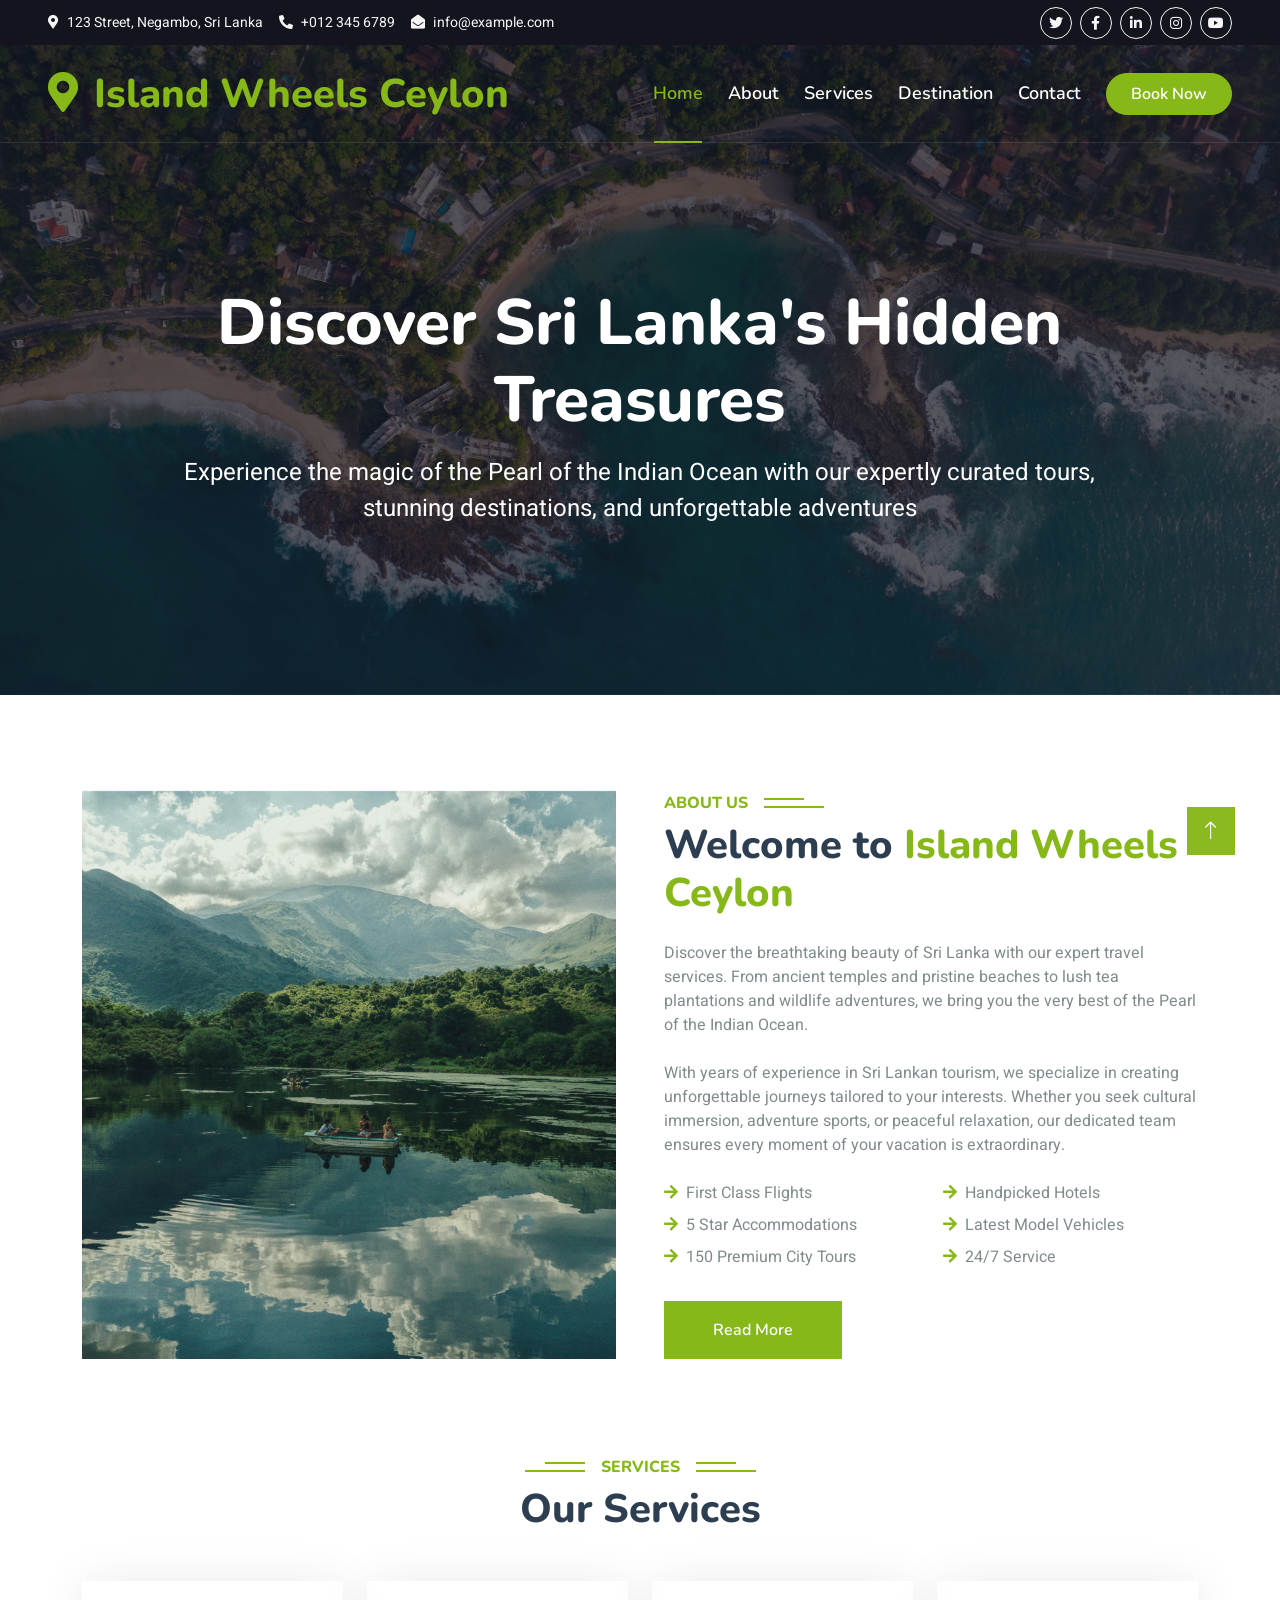
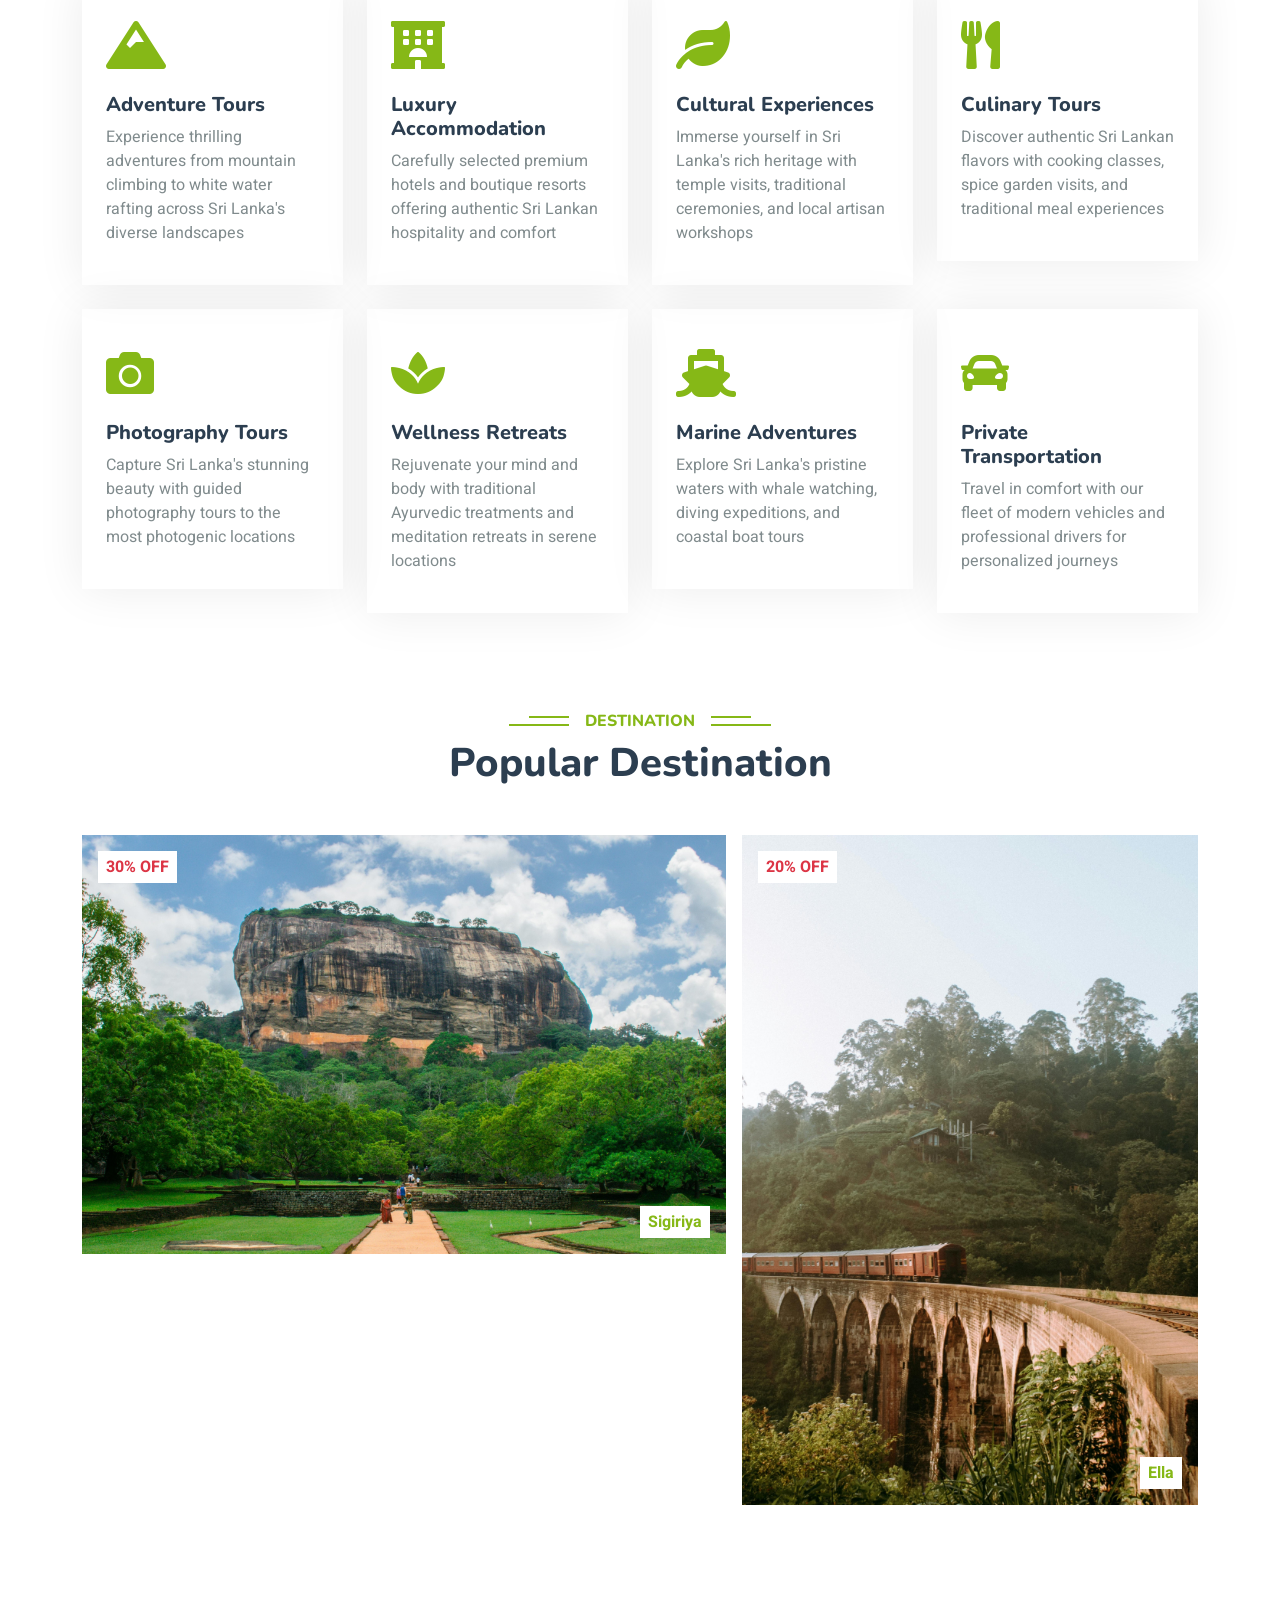
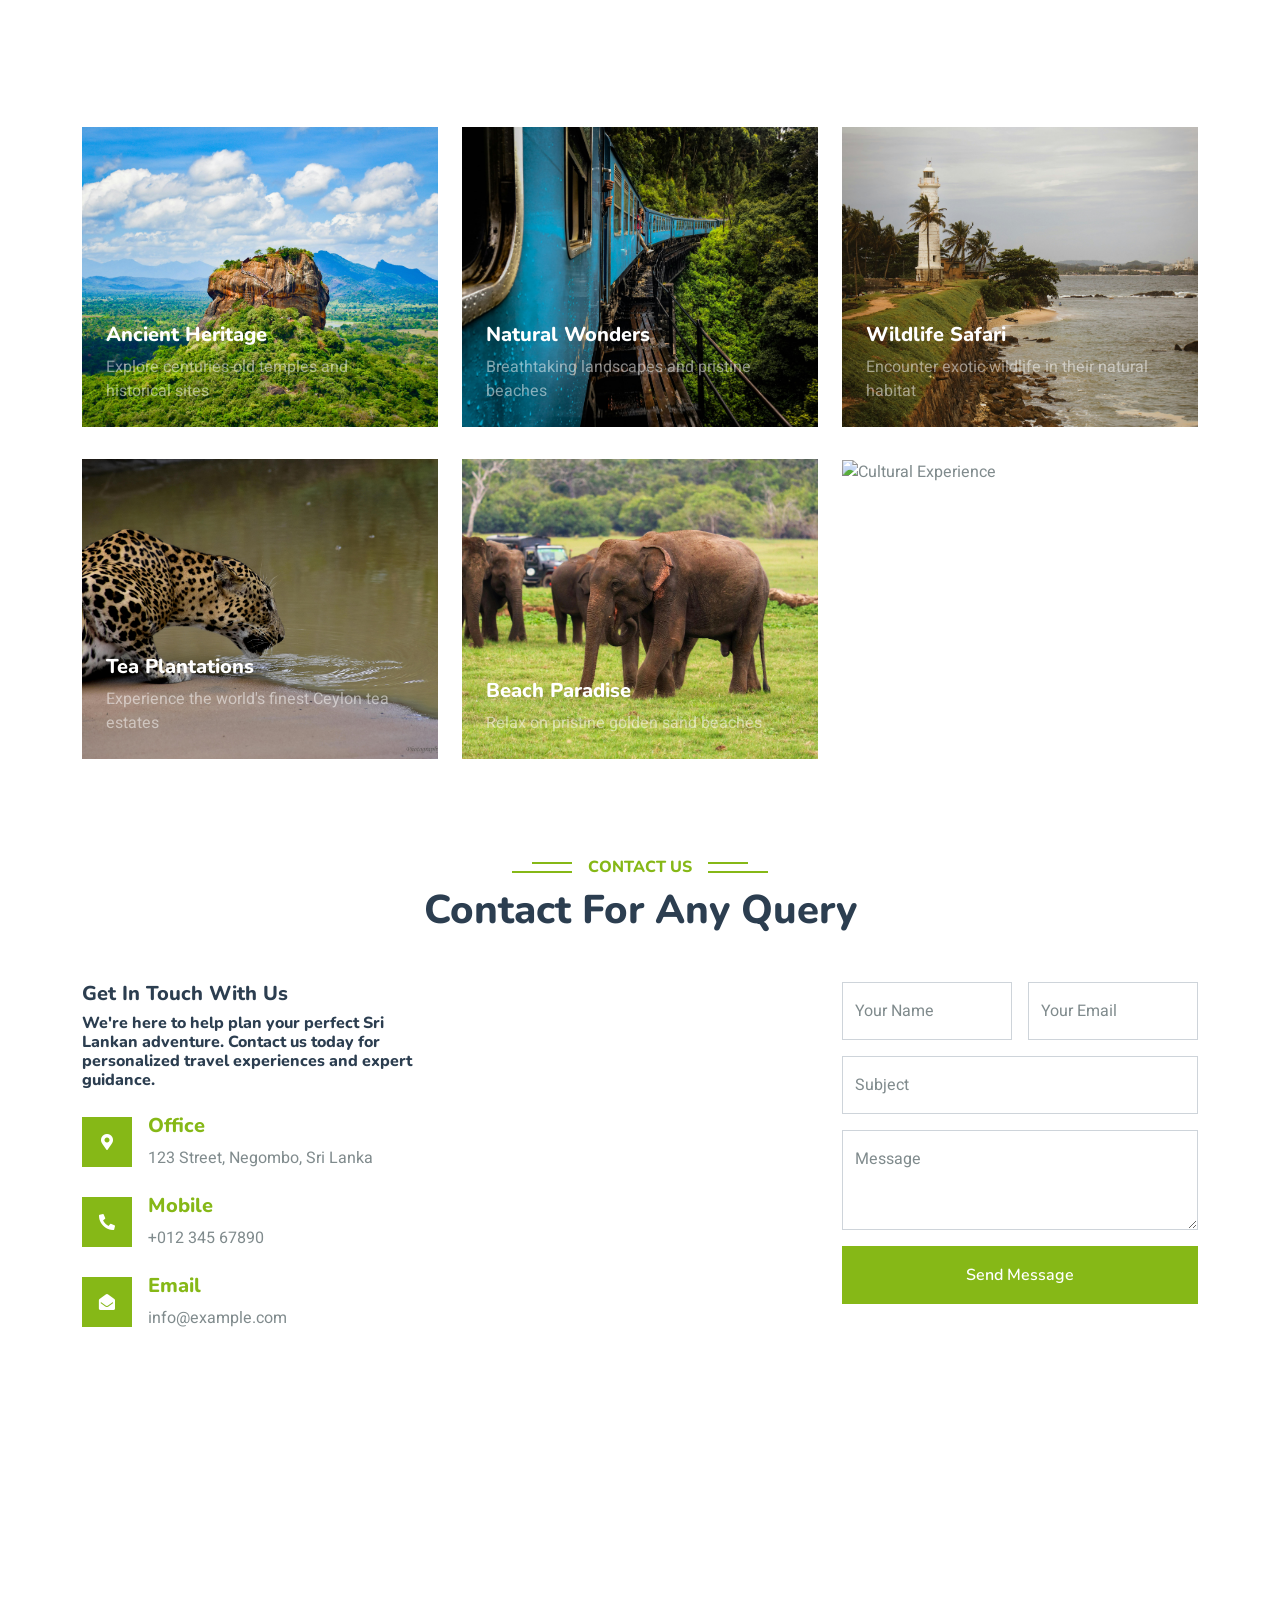
==== index.html @ 8122afef "Added the templates" ====
<!DOCTYPE html>
<html lang="en">

<head>
    <meta charset="utf-8">
    <title>Tourist - Travel Agency Island Wheels Ceylon</title>
    <meta content="width=device-width, initial-scale=1.0" name="viewport">
    <meta content="" name="keywords">
    <meta content="" name="description">

    <!-- Favicon -->
    <link href="img/favicon.ico" rel="icon">

    <!-- Google Web Fonts -->
    <link rel="preconnect" href="https://fonts.googleapis.com">
    <link rel="preconnect" href="https://fonts.gstatic.com" crossorigin>
    <link href="https://fonts.googleapis.com/css2?family=Heebo:wght@400;500;600&family=Nunito:wght@600;700;800&display=swap" rel="stylesheet">

    <!-- Icon Font Stylesheet -->
    <link href="https://cdnjs.cloudflare.com/ajax/libs/font-awesome/5.10.0/css/all.min.css" rel="stylesheet">
    <link href="https://cdn.jsdelivr.net/npm/bootstrap-icons@1.4.1/font/bootstrap-icons.css" rel="stylesheet">

    <!-- Libraries Stylesheet -->
    <link href="lib/animate/animate.min.css" rel="stylesheet">

    <!-- Customized Bootstrap Stylesheet -->
    <link href="css/bootstrap.min.css" rel="stylesheet">

    <!-- Template Stylesheet -->
    <link href="css/style.css" rel="stylesheet">
</head>

<body>
    <!-- Spinner Start -->
    <div id="spinner" class="show bg-white position-fixed translate-middle w-100 vh-100 top-50 start-50 d-flex align-items-center justify-content-center">
        <div class="spinner-border text-primary" style="width: 3rem; height: 3rem;" role="status">
            <span class="sr-only">Loading...</span>
        </div>
    </div>
    <!-- Spinner End -->


    <!-- Topbar Start -->
    <div class="container-fluid bg-dark px-5 d-none d-lg-block">
        <div class="row gx-0">
            <div class="col-lg-8 text-center text-lg-start mb-2 mb-lg-0">
                <div class="d-inline-flex align-items-center" style="height: 45px;">
                    <small class="me-3 text-light"><i class="fa fa-map-marker-alt me-2"></i>123 Street, Negambo, Sri Lanka</small>
                    <small class="me-3 text-light"><i class="fa fa-phone-alt me-2"></i>+012 345 6789</small>
                    <small class="text-light"><i class="fa fa-envelope-open me-2"></i>info@example.com</small>
                </div>
            </div>
            <div class="col-lg-4 text-center text-lg-end">
                <div class="d-inline-flex align-items-center" style="height: 45px;">
                    <a class="btn btn-sm btn-outline-light btn-sm-square rounded-circle me-2" href=""><i class="fab fa-twitter fw-normal"></i></a>
                    <a class="btn btn-sm btn-outline-light btn-sm-square rounded-circle me-2" href=""><i class="fab fa-facebook-f fw-normal"></i></a>
                    <a class="btn btn-sm btn-outline-light btn-sm-square rounded-circle me-2" href=""><i class="fab fa-linkedin-in fw-normal"></i></a>
                    <a class="btn btn-sm btn-outline-light btn-sm-square rounded-circle me-2" href=""><i class="fab fa-instagram fw-normal"></i></a>
                    <a class="btn btn-sm btn-outline-light btn-sm-square rounded-circle" href=""><i class="fab fa-youtube fw-normal"></i></a>
                </div>
            </div>
        </div>
    </div>
    <!-- Topbar End -->


    <!-- Navbar & Hero Start -->
    <div class="container-fluid position-relative p-0">
        <nav class="navbar navbar-expand-lg navbar-light px-4 px-lg-5 py-3 py-lg-0">
            <a href="" class="navbar-brand p-0">
                <h1 class="text-primary m-0"><i class="fa fa-map-marker-alt me-3"></i>Island Wheels Ceylon</h1>
                <!-- <img src="img/logo.png" alt="Logo"> -->
            </a>
            <button class="navbar-toggler" type="button" data-bs-toggle="collapse" data-bs-target="#navbarCollapse">
                <span class="fa fa-bars"></span>
            </button>
            <div class="collapse navbar-collapse" id="navbarCollapse">
                <div class="navbar-nav ms-auto py-0">
                    <a href="index.html" class="nav-item nav-link active">Home</a>
                    <a href="about.html" class="nav-item nav-link">About</a>
                    <a href="service.html" class="nav-item nav-link">Services</a>
                    <a href="destination.html" class="nav-item nav-link">Destination</a>
                    <a href="contact.html" class="nav-item nav-link">Contact</a>
                </div>
                <a href="contact.html" class="btn btn-primary rounded-pill py-2 px-4">Book Now</a>
            </div>
        </nav>

        <div class="container-fluid bg-primary py-5 mb-5 hero-header">
            <div class="container py-5">
                <div class="row justify-content-center py-5">
                    <div class="col-lg-10 pt-lg-5 mt-lg-5 text-center">
                        <h1 class="display-3 text-white mb-3 animated slideInDown">Discover Sri Lanka's Hidden Treasures</h1>
                        <p class="fs-4 text-white mb-4 animated slideInDown">Experience the magic of the Pearl of the Indian Ocean with our expertly curated tours, stunning destinations, and unforgettable adventures</p>
                    </div>
                </div>
            </div>
        </div>
    </div>
    <!-- Navbar & Hero End -->


    <!-- About Start -->
    <div class="container-fluid py-5">
        <div class="container">
            <div class="row g-5">
                <div class="col-lg-6 wow fadeInUp" data-wow-delay="0.1s" style="min-height: 400px;">
                    <div class="position-relative h-100">
                        <img class="img-fluid position-absolute w-100 h-100" src="img/about.jpg" alt="" style="object-fit: cover;">
                    </div>
                </div>
                <div class="col-lg-6 wow fadeInUp" data-wow-delay="0.3s">
                    <h6 class="section-title bg-white text-start text-primary pe-3">About Us</h6>
                    <h1 class="mb-4">Welcome to <span class="text-primary">Island Wheels Ceylon</span></h1>
                    <p class="mb-4">Discover the breathtaking beauty of Sri Lanka with our expert travel services. From ancient temples and pristine beaches to lush tea plantations and wildlife adventures, we bring you the very best of the Pearl of the Indian Ocean.</p>
                    <p class="mb-4">With years of experience in Sri Lankan tourism, we specialize in creating unforgettable journeys tailored to your interests. Whether you seek cultural immersion, adventure sports, or peaceful relaxation, our dedicated team ensures every moment of your vacation is extraordinary.</p>
                    <div class="row gy-2 gx-4 mb-4">
                        <div class="col-sm-6">
                            <p class="mb-0"><i class="fa fa-arrow-right text-primary me-2"></i>First Class Flights</p>
                        </div>
                        <div class="col-sm-6">
                            <p class="mb-0"><i class="fa fa-arrow-right text-primary me-2"></i>Handpicked Hotels</p>
                        </div>
                        <div class="col-sm-6">
                            <p class="mb-0"><i class="fa fa-arrow-right text-primary me-2"></i>5 Star Accommodations</p>
                        </div>
                        <div class="col-sm-6">
                            <p class="mb-0"><i class="fa fa-arrow-right text-primary me-2"></i>Latest Model Vehicles</p>
                        </div>
                        <div class="col-sm-6">
                            <p class="mb-0"><i class="fa fa-arrow-right text-primary me-2"></i>150 Premium City Tours</p>
                        </div>
                        <div class="col-sm-6">
                            <p class="mb-0"><i class="fa fa-arrow-right text-primary me-2"></i>24/7 Service</p>
                        </div>
                    </div>
                    <a class="btn btn-primary py-3 px-5 mt-2" href="">Read More</a>
                </div>
            </div>
        </div>
    </div>
    <!-- About End -->


    <!-- Service Start -->
    <div class="container-fluid py-5">
        <div class="container">
            <div class="text-center wow fadeInUp" data-wow-delay="0.1s">
                <h6 class="section-title bg-white text-center text-primary px-3">Services</h6>
                <h1 class="mb-5">Our Services</h1>
            </div>
            <div class="row g-4">
                <div class="col-lg-3 col-sm-6 wow fadeInUp" data-wow-delay="0.1s">
                    <div class="service-item rounded pt-3">
                        <div class="p-4">
                            <i class="fa fa-3x fa-mountain text-primary mb-4"></i>
                            <h5>Adventure Tours</h5>
                            <p>Experience thrilling adventures from mountain climbing to white water rafting across Sri Lanka's diverse landscapes</p>
                        </div>
                    </div>
                </div>
                <div class="col-lg-3 col-sm-6 wow fadeInUp" data-wow-delay="0.3s">
                    <div class="service-item rounded pt-3">
                        <div class="p-4">
                            <i class="fa fa-3x fa-hotel text-primary mb-4"></i>
                            <h5>Luxury Accommodation</h5>
                            <p>Carefully selected premium hotels and boutique resorts offering authentic Sri Lankan hospitality and comfort</p>
                        </div>
                    </div>
                </div>
                <div class="col-lg-3 col-sm-6 wow fadeInUp" data-wow-delay="0.5s">
                    <div class="service-item rounded pt-3">
                        <div class="p-4">
                            <i class="fa fa-3x fa-leaf text-primary mb-4"></i>
                            <h5>Cultural Experiences</h5>
                            <p>Immerse yourself in Sri Lanka's rich heritage with temple visits, traditional ceremonies, and local artisan workshops</p>
                        </div>
                    </div>
                </div>
                <div class="col-lg-3 col-sm-6 wow fadeInUp" data-wow-delay="0.7s">
                    <div class="service-item rounded pt-3">
                        <div class="p-4">
                            <i class="fa fa-3x fa-utensils text-primary mb-4"></i>
                            <h5>Culinary Tours</h5>
                            <p>Discover authentic Sri Lankan flavors with cooking classes, spice garden visits, and traditional meal experiences</p>
                        </div>
                    </div>
                </div>
                <div class="col-lg-3 col-sm-6 wow fadeInUp" data-wow-delay="0.1s">
                    <div class="service-item rounded pt-3">
                        <div class="p-4">
                            <i class="fa fa-3x fa-camera text-primary mb-4"></i>
                            <h5>Photography Tours</h5>
                            <p>Capture Sri Lanka's stunning beauty with guided photography tours to the most photogenic locations</p>
                        </div>
                    </div>
                </div>
                <div class="col-lg-3 col-sm-6 wow fadeInUp" data-wow-delay="0.3s">
                    <div class="service-item rounded pt-3">
                        <div class="p-4">
                            <i class="fa fa-3x fa-spa text-primary mb-4"></i>
                            <h5>Wellness Retreats</h5>
                            <p>Rejuvenate your mind and body with traditional Ayurvedic treatments and meditation retreats in serene locations</p>
                        </div>
                    </div>
                </div>
                <div class="col-lg-3 col-sm-6 wow fadeInUp" data-wow-delay="0.5s">
                    <div class="service-item rounded pt-3">
                        <div class="p-4">
                            <i class="fa fa-3x fa-ship text-primary mb-4"></i>
                            <h5>Marine Adventures</h5>
                            <p>Explore Sri Lanka's pristine waters with whale watching, diving expeditions, and coastal boat tours</p>
                        </div>
                    </div>
                </div>
                <div class="col-lg-3 col-sm-6 wow fadeInUp" data-wow-delay="0.7s">
                    <div class="service-item rounded pt-3">
                        <div class="p-4">
                            <i class="fa fa-3x fa-car text-primary mb-4"></i>
                            <h5>Private Transportation</h5>
                            <p>Travel in comfort with our fleet of modern vehicles and professional drivers for personalized journeys</p>
                        </div>
                    </div>
                </div>
            </div>
        </div>
    </div>
    <!-- Service End -->


    <!-- Destination Start -->
    <div class="container-fluid py-5 destination">
        <div class="container">
            <div class="text-center wow fadeInUp" data-wow-delay="0.1s">
                <h6 class="section-title bg-white text-center text-primary px-3">Destination</h6>
                <h1 class="mb-5">Popular Destination</h1>
            </div>
            <div class="row g-3">
                <div class="col-lg-7 col-md-6">
                    <div class="row g-3">
                        <div class="col-lg-12 col-md-12 wow zoomIn" data-wow-delay="0.1s">
                            <a class="position-relative d-block overflow-hidden" href="">
                                <img class="img-fluid" src="img/destination-1.jpg" alt="">
                                <div class="bg-white text-danger fw-bold position-absolute top-0 start-0 m-3 py-1 px-2">30% OFF</div>
                                <div class="bg-white text-primary fw-bold position-absolute bottom-0 end-0 m-3 py-1 px-2">Sigiriya</div>
                            </a>
                        </div>
                        <div class="col-lg-6 col-md-12 wow zoomIn" data-wow-delay="0.3s">
                            <a class="position-relative d-block overflow-hidden" href="">
                                <img class="img-fluid" src="img/destination-2.jpg" alt="">
                                <div class="bg-white text-danger fw-bold position-absolute top-0 start-0 m-3 py-1 px-2">25% OFF</div>
                                <div class="bg-white text-primary fw-bold position-absolute bottom-0 end-0 m-3 py-1 px-2">Mirissa</div>
                            </a>
                        </div>
                        <div class="col-lg-6 col-md-12 wow zoomIn" data-wow-delay="0.5s">
                            <a class="position-relative d-block overflow-hidden" href="">
                                <img class="img-fluid" src="img/destination-3.jpg" alt="">
                                <div class="bg-white text-danger fw-bold position-absolute top-0 start-0 m-3 py-1 px-2">35% OFF</div>
                                <div class="bg-white text-primary fw-bold position-absolute bottom-0 end-0 m-3 py-1 px-2">Galle</div>
                            </a>
                        </div>
                    </div>
                </div>
                <div class="col-lg-5 col-md-6 wow zoomIn" data-wow-delay="0.7s" style="min-height: 350px;">
                    <a class="position-relative d-block h-100 overflow-hidden" href="">
                        <img class="img-fluid position-absolute w-100 h-100" src="img/destination-4.jpg" alt="" style="object-fit: cover;">
                        <div class="bg-white text-danger fw-bold position-absolute top-0 start-0 m-3 py-1 px-2">20% OFF</div>
                        <div class="bg-white text-primary fw-bold position-absolute bottom-0 end-0 m-3 py-1 px-2">Ella</div>
                    </a>
                </div>
            </div>
        </div>
    </div>
    <!-- Destination End -->


    <!-- Image Gallery Start -->
    <div class="container-fluid py-5">
        <div class="container">
            <div class="text-center wow fadeInUp" data-wow-delay="0.1s">
                <h6 class="section-title bg-white text-center text-primary px-3">Gallery</h6>
                <h1 class="mb-5">Explore Sri Lanka's Beauty</h1>
            </div>
            <div class="row g-4">
                <div class="col-lg-4 col-md-6 wow fadeInUp" data-wow-delay="0.1s">
                    <div class="position-relative overflow-hidden">
                        <img class="img-fluid w-100" src="img/pexels-harsha-samaranayake-303340503-13391116.jpg" alt="Sri Lankan Heritage" style="height: 300px; object-fit: cover;">
                        <div class="position-absolute bottom-0 start-0 w-100 bg-gradient-dark p-4">
                            <h5 class="text-white mb-2">Ancient Heritage</h5>
                            <p class="text-white-50 mb-0">Explore centuries-old temples and historical sites</p>
                        </div>
                    </div>
                </div>
                <div class="col-lg-4 col-md-6 wow fadeInUp" data-wow-delay="0.3s">
                    <div class="position-relative overflow-hidden">
                        <img class="img-fluid w-100" src="img/pexels-sl-travel-couple-785975415-24644213.jpg" alt="Natural Wonders" style="height: 300px; object-fit: cover;">
                        <div class="position-absolute bottom-0 start-0 w-100 bg-gradient-dark p-4">
                            <h5 class="text-white mb-2">Natural Wonders</h5>
                            <p class="text-white-50 mb-0">Breathtaking landscapes and pristine beaches</p>
                        </div>
                    </div>
                </div>
                <div class="col-lg-4 col-md-6 wow fadeInUp" data-wow-delay="0.5s">
                    <div class="position-relative overflow-hidden">
                        <img class="img-fluid w-100" src="img/pexels-leefinvrede-18463838.jpg" alt="Wildlife Adventures" style="height: 300px; object-fit: cover;">
                        <div class="position-absolute bottom-0 start-0 w-100 bg-gradient-dark p-4">
                            <h5 class="text-white mb-2">Wildlife Safari</h5>
                            <p class="text-white-50 mb-0">Encounter exotic wildlife in their natural habitat</p>
                        </div>
                    </div>
                </div>
            </div>
            <div class="row g-4 mt-2">
                <div class="col-lg-4 col-md-6 wow fadeInUp" data-wow-delay="0.7s">
                    <div class="position-relative overflow-hidden">
                        <img class="img-fluid w-100" src="img/pexels-janith-madhusanka-154778673-10607669.jpg" alt="Tea Plantations" style="height: 300px; object-fit: cover;">
                        <div class="position-absolute bottom-0 start-0 w-100 bg-gradient-dark p-4">
                            <h5 class="text-white mb-2">Tea Plantations</h5>
                            <p class="text-white-50 mb-0">Experience the world's finest Ceylon tea estates</p>
                        </div>
                    </div>
                </div>
                <div class="col-lg-4 col-md-6 wow fadeInUp" data-wow-delay="0.9s">
                    <div class="position-relative overflow-hidden">
                        <img class="img-fluid w-100" src="img/pexels-girlvsglobe86-300284270-27808468.jpg" alt="Beach Paradise" style="height: 300px; object-fit: cover;">
                        <div class="position-absolute bottom-0 start-0 w-100 bg-gradient-dark p-4">
                            <h5 class="text-white mb-2">Beach Paradise</h5>
                            <p class="text-white-50 mb-0">Relax on pristine golden sand beaches</p>
                        </div>
                    </div>
                </div>
                <div class="col-lg-4 col-md-6 wow fadeInUp" data-wow-delay="1.1s">
                    <div class="position-relative overflow-hidden">
                        <img class="img-fluid w-100" src="img/pexels-sehandu-dinomin-521341286-30277198.jpg" alt="Cultural Experience" style="height: 300px; object-fit: cover;">
                        <div class="position-absolute bottom-0 start-0 w-100 bg-gradient-dark p-4">
                            <h5 class="text-white mb-2">Cultural Journey</h5>
                            <p class="text-white-50 mb-0">Immerse in rich Sri Lankan traditions and festivals</p>
                        </div>
                    </div>
                </div>
            </div>
        </div>
    </div>
    <!-- Image Gallery End -->


    <!-- Contact Start -->
    <div class="container-fluid py-5">
        <div class="container">
            <div class="text-center wow fadeInUp" data-wow-delay="0.1s">
                <h6 class="section-title bg-white text-center text-primary px-3">Contact Us</h6>
                <h1 class="mb-5">Contact For Any Query</h1>
            </div>
            <div class="row g-4">
                <div class="col-lg-4 col-md-6 wow fadeInUp" data-wow-delay="0.1s">
                    <h5>Get In Touch With Us</h5>
                    <h6 class="mb-4">We're here to help plan your perfect Sri Lankan adventure. Contact us today for personalized travel experiences and expert guidance.</h6>
                    <div class="d-flex align-items-center mb-4">
                        <div class="d-flex align-items-center justify-content-center flex-shrink-0 bg-primary" style="width: 50px; height: 50px;">
                            <i class="fa fa-map-marker-alt text-white"></i>
                        </div>
                        <div class="ms-3">
                            <h5 class="text-primary">Office</h5>
                            <p class="mb-0">123 Street, Negombo, Sri Lanka</p>
                        </div>
                    </div>
                    <div class="d-flex align-items-center mb-4">
                        <div class="d-flex align-items-center justify-content-center flex-shrink-0 bg-primary" style="width: 50px; height: 50px;">
                            <i class="fa fa-phone-alt text-white"></i>
                        </div>
                        <div class="ms-3">
                            <h5 class="text-primary">Mobile</h5>
                            <p class="mb-0">+012 345 67890</p>
                        </div>
                    </div>
                    <div class="d-flex align-items-center">
                        <div class="d-flex align-items-center justify-content-center flex-shrink-0 bg-primary" style="width: 50px; height: 50px;">
                            <i class="fa fa-envelope-open text-white"></i>
                        </div>
                        <div class="ms-3">
                            <h5 class="text-primary">Email</h5>
                            <p class="mb-0">info@example.com</p>
                        </div>
                    </div>
                </div>
                <div class="col-lg-4 col-md-6 wow fadeInUp" data-wow-delay="0.3s">
                    <iframe class="position-relative rounded w-100 h-100"
                        src="https://www.google.com/maps/embed?pb=!1m18!1m12!1m3!1d3001156.4288297426!2d-78.01371936852176!3d42.72876761954724!2m3!1f0!2f0!3f0!3m2!1i1024!2i768!4f13.1!3m3!1m2!1s0x4ccc4bf0f123a5a9%3A0xddcfc6c1de189567!2sNew%20York%2C%20USA!5e0!3m2!1sen!2sbd!4v1603794290143!5m2!1sen!2sbd"
                        frameborder="0" style="min-height: 300px; border:0;" allowfullscreen="" aria-hidden="false"
                        tabindex="0"></iframe>
                </div>
                <div class="col-lg-4 col-md-12 wow fadeInUp" data-wow-delay="0.5s">
                    <form>
                        <div class="row g-3">
                            <div class="col-md-6">
                                <div class="form-floating">
                                    <input type="text" class="form-control" id="name" placeholder="Your Name">
                                    <label for="name">Your Name</label>
                                </div>
                            </div>
                            <div class="col-md-6">
                                <div class="form-floating">
                                    <input type="email" class="form-control" id="email" placeholder="Your Email">
                                    <label for="email">Your Email</label>
                                </div>
                            </div>
                            <div class="col-12">
                                <div class="form-floating">
                                    <input type="text" class="form-control" id="subject" placeholder="Subject">
                                    <label for="subject">Subject</label>
                                </div>
                            </div>
                            <div class="col-12">
                                <div class="form-floating">
                                    <textarea class="form-control" placeholder="Leave a message here" id="message" style="height: 100px"></textarea>
                                    <label for="message">Message</label>
                                </div>
                            </div>
                            <div class="col-12">
                                <button class="btn btn-primary w-100 py-3" type="submit">Send Message</button>
                            </div>
                        </div>
                    </form>
                </div>
            </div>
        </div>
    </div>
    <!-- Contact End -->


    <!-- Footer Start -->
    <div class="container-fluid bg-dark text-light footer pt-5 mt-5 wow fadeIn" data-wow-delay="0.1s">
        <div class="container py-5">
            <div class="row g-5">
                <div class="col-lg-3 col-md-6">
                    <h4 class="text-white mb-3">Company</h4>
                    <a class="btn btn-link" href="">About Us</a>
                    <a class="btn btn-link" href="">Contact Us</a>
                    <a class="btn btn-link" href="">Privacy Policy</a>
                    <a class="btn btn-link" href="">Terms & Condition</a>
                    <a class="btn btn-link" href="">FAQs & Help</a>
                </div>
                <div class="col-lg-3 col-md-6">
                    <h4 class="text-white mb-3">Contact</h4>
                    <p class="mb-2"><i class="fa fa-map-marker-alt me-3"></i>123 Street, Negombo, Sri Lanka</p>
                    <p class="mb-2"><i class="fa fa-phone-alt me-3"></i>+012 345 67890</p>
                    <p class="mb-2"><i class="fa fa-envelope me-3"></i>info@example.com</p>
                    <div class="d-flex pt-2">
                        <a class="btn btn-outline-light btn-social" href=""><i class="fab fa-twitter"></i></a>
                        <a class="btn btn-outline-light btn-social" href=""><i class="fab fa-facebook-f"></i></a>
                        <a class="btn btn-outline-light btn-social" href=""><i class="fab fa-youtube"></i></a>
                        <a class="btn btn-outline-light btn-social" href=""><i class="fab fa-linkedin-in"></i></a>
                    </div>
                </div>
                <div class="col-lg-3 col-md-6">
                    <h4 class="text-white mb-3">Gallery</h4>
                    <div class="row g-2 pt-2">
                        <div class="col-4">
                            <img class="img-fluid bg-light p-1" src="img/destination-2.jpg" alt="">
                        </div>
                        <div class="col-4">
                            <img class="img-fluid bg-light p-1" src="img/destination-3.jpg" alt="">
                        </div>
                        <div class="col-4">
                            <img class="img-fluid bg-light p-1" src="img/destination-2.jpg" alt="">
                        </div>
                        <div class="col-4">
                            <img class="img-fluid bg-light p-1" src="img/destination-3.jpg" alt="">
                        </div>
                        <div class="col-4">
                            <img class="img-fluid bg-light p-1" src="img/destination-2.jpg" alt="">
                        </div>
                        <div class="col-4">
                            <img class="img-fluid bg-light p-1" src="img/destination-3.jpg" alt="">
                        </div>
                    </div>
                </div>
                <div class="col-lg-3 col-md-6">
                    <h4 class="text-white mb-3">Newsletter</h4>
                    <p>Stay updated with the latest travel deals and Sri Lankan adventure packages.</p>
                    <div class="position-relative mx-auto" style="max-width: 400px;">
                        <input class="form-control border-primary w-100 py-3 ps-4 pe-5" type="text" placeholder="Your email">
                        <button type="button" class="btn btn-primary py-2 position-absolute top-0 end-0 mt-2 me-2">SignUp</button>
                    </div>
                </div>
            </div>
        </div>
        <div class="container">
            <div class="copyright">
                <div class="row">
                    <div class="col-md-6 text-center text-md-start mb-3 mb-md-0">
                        &copy; <a class="border-bottom" href="#">Your Site Name</a>, All Right Reserved.

                        <!--/*** The author’s attribution link below must remain intact on your website. ***/-->
                        <!--/*** If you wish to remove this credit link, please purchase the Pro Version from https://htmlcodex.com . ***/-->
                        Designed By <a class="border-bottom" href="https://htmlcodex.com">HTML Codex</a>
                    </div>
                    <div class="col-md-6 text-center text-md-end">
                        <div class="footer-menu">
                            <a href="">Home</a>
                            <a href="">Cookies</a>
                            <a href="">Help</a>
                            <a href="">FQAs</a>
                        </div>
                    </div>
                </div>
            </div>
        </div>
    </div>
    <!-- Footer End -->


    <!-- Back to Top -->
    <a href="#" class="btn btn-lg btn-primary btn-lg-square back-to-top"><i class="bi bi-arrow-up"></i></a>


    <!-- JavaScript Libraries -->
    <script src="https://code.jquery.com/jquery-3.4.1.min.js"></script>
    <script src="https://cdn.jsdelivr.net/npm/bootstrap@5.0.0/dist/js/bootstrap.bundle.min.js"></script>
    <script src="lib/wow/wow.min.js"></script>
    <script src="lib/easing/easing.min.js"></script>
    <script src="lib/waypoints/waypoints.min.js"></script>

    <!-- Template Javascript -->
    <script src="js/main.js"></script>
</body>

</html>
---- css/style.css ----
/********** Template CSS **********/
:root {
    --primary: #86B817;
    --secondary: #FE8800;
    --light: #F5F5F5;
    --dark: #14141F;
}

.fw-medium {
    font-weight: 600 !important;
}

.fw-semi-bold {
    font-weight: 700 !important;
}

.back-to-top {
    position: fixed;
    display: none;
    right: 45px;
    bottom: 45px;
    z-index: 99;
}


/*** Spinner ***/
#spinner {
    opacity: 0;
    visibility: hidden;
    transition: opacity .5s ease-out, visibility 0s linear .5s;
    z-index: 99999;
}

#spinner.show {
    transition: opacity .5s ease-out, visibility 0s linear 0s;
    visibility: visible;
    opacity: 1;
}


/*** Button ***/
.btn {
    font-family: 'Nunito', sans-serif;
    font-weight: 600;
    transition: .5s;
}

.btn.btn-primary,
.btn.btn-secondary {
    color: #FFFFFF;
}

.btn-square {
    width: 38px;
    height: 38px;
}

.btn-sm-square {
    width: 32px;
    height: 32px;
}

.btn-lg-square {
    width: 48px;
    height: 48px;
}

.btn-square,
.btn-sm-square,
.btn-lg-square {
    padding: 0;
    display: flex;
    align-items: center;
    justify-content: center;
    font-weight: normal;
    border-radius: 0px;
}


/*** Navbar ***/
.navbar-light .navbar-nav .nav-link {
    font-family: 'Nunito', sans-serif;
    position: relative;
    margin-right: 25px;
    padding: 35px 0;
    color: #FFFFFF !important;
    font-size: 18px;
    font-weight: 600;
    outline: none;
    transition: .5s;
}

.sticky-top.navbar-light .navbar-nav .nav-link {
    padding: 20px 0;
    color: var(--dark) !important;
}

.navbar-light .navbar-nav .nav-link:hover,
.navbar-light .navbar-nav .nav-link.active {
    color: var(--primary) !important;
}

.navbar-light .navbar-brand img {
    max-height: 60px;
    transition: .5s;
}

.sticky-top.navbar-light .navbar-brand img {
    max-height: 45px;
}

@media (max-width: 991.98px) {
    .sticky-top.navbar-light {
        position: relative;
        background: #FFFFFF;
    }

    .navbar-light .navbar-collapse {
        margin-top: 15px;
        border-top: 1px solid #DDDDDD;
    }

    .navbar-light .navbar-nav .nav-link,
    .sticky-top.navbar-light .navbar-nav .nav-link {
        padding: 10px 0;
        margin-left: 0;
        color: var(--dark) !important;
    }

    .navbar-light .navbar-brand img {
        max-height: 45px;
    }
}

@media (min-width: 992px) {
    .navbar-light {
        position: absolute;
        width: 100%;
        top: 0;
        left: 0;
        border-bottom: 1px solid rgba(256, 256, 256, .1);
        z-index: 999;
    }
    
    .sticky-top.navbar-light {
        position: fixed;
        background: #FFFFFF;
    }

    .navbar-light .navbar-nav .nav-link::before {
        position: absolute;
        content: "";
        width: 0;
        height: 2px;
        bottom: -1px;
        left: 50%;
        background: var(--primary);
        transition: .5s;
    }

    .navbar-light .navbar-nav .nav-link:hover::before,
    .navbar-light .navbar-nav .nav-link.active::before {
        width: calc(100% - 2px);
        left: 1px;
    }

    .navbar-light .navbar-nav .nav-link.nav-contact::before {
        display: none;
    }
}


/*** Hero Header ***/
.hero-header {
    background: linear-gradient(rgba(20, 20, 31, .7), rgba(20, 20, 31, .7)), url(../img/bg-hero.jpg);
    background-position: center center;
    background-repeat: no-repeat;
    background-size: cover;
}

.breadcrumb-item + .breadcrumb-item::before {
    color: rgba(255, 255, 255, .5);
}


/*** Section Title ***/
.section-title {
    position: relative;
    display: inline-block;
    text-transform: uppercase;
}

.section-title::before {
    position: absolute;
    content: "";
    width: calc(100% + 80px);
    height: 2px;
    top: 4px;
    left: -40px;
    background: var(--primary);
    z-index: -1;
}

.section-title::after {
    position: absolute;
    content: "";
    width: calc(100% + 120px);
    height: 2px;
    bottom: 5px;
    left: -60px;
    background: var(--primary);
    z-index: -1;
}

.section-title.text-start::before {
    width: calc(100% + 40px);
    left: 0;
}

.section-title.text-start::after {
    width: calc(100% + 60px);
    left: 0;
}


/*** Service ***/
.service-item {
    box-shadow: 0 0 45px rgba(0, 0, 0, .08);
    transition: .5s;
}

.service-item:hover {
    background: var(--primary);
}

.service-item * {
    transition: .5s;
}

.service-item:hover * {
    color: var(--light) !important;
}


/*** Destination ***/
.destination img {
    transition: .5s;
}

.destination a:hover img {
    transform: scale(1.1);
}


/*** Footer ***/
.footer .btn.btn-social {
    margin-right: 5px;
    width: 35px;
    height: 35px;
    display: flex;
    align-items: center;
    justify-content: center;
    color: var(--light);
    font-weight: normal;
    border: 1px solid #FFFFFF;
    border-radius: 35px;
    transition: .3s;
}

.footer .btn.btn-social:hover {
    color: var(--primary);
}

.footer .btn.btn-link {
    display: block;
    margin-bottom: 5px;
    padding: 0;
    text-align: left;
    color: #FFFFFF;
    font-size: 15px;
    font-weight: normal;
    text-transform: capitalize;
    transition: .3s;
}

.footer .btn.btn-link::before {
    position: relative;
    content: "\f105";
    font-family: "Font Awesome 5 Free";
    font-weight: 900;
    margin-right: 10px;
}

.footer .btn.btn-link:hover {
    letter-spacing: 1px;
    box-shadow: none;
}

.footer .copyright {
    padding: 25px 0;
    font-size: 15px;
    border-top: 1px solid rgba(256, 256, 256, .1);
}

.footer .copyright a {
    color: var(--light);
}

.footer .footer-menu a {
    margin-right: 15px;
    padding-right: 15px;
    border-right: 1px solid rgba(255, 255, 255, .1);
}

.footer .footer-menu a:last-child {
    margin-right: 0;
    padding-right: 0;
    border-right: none;
}
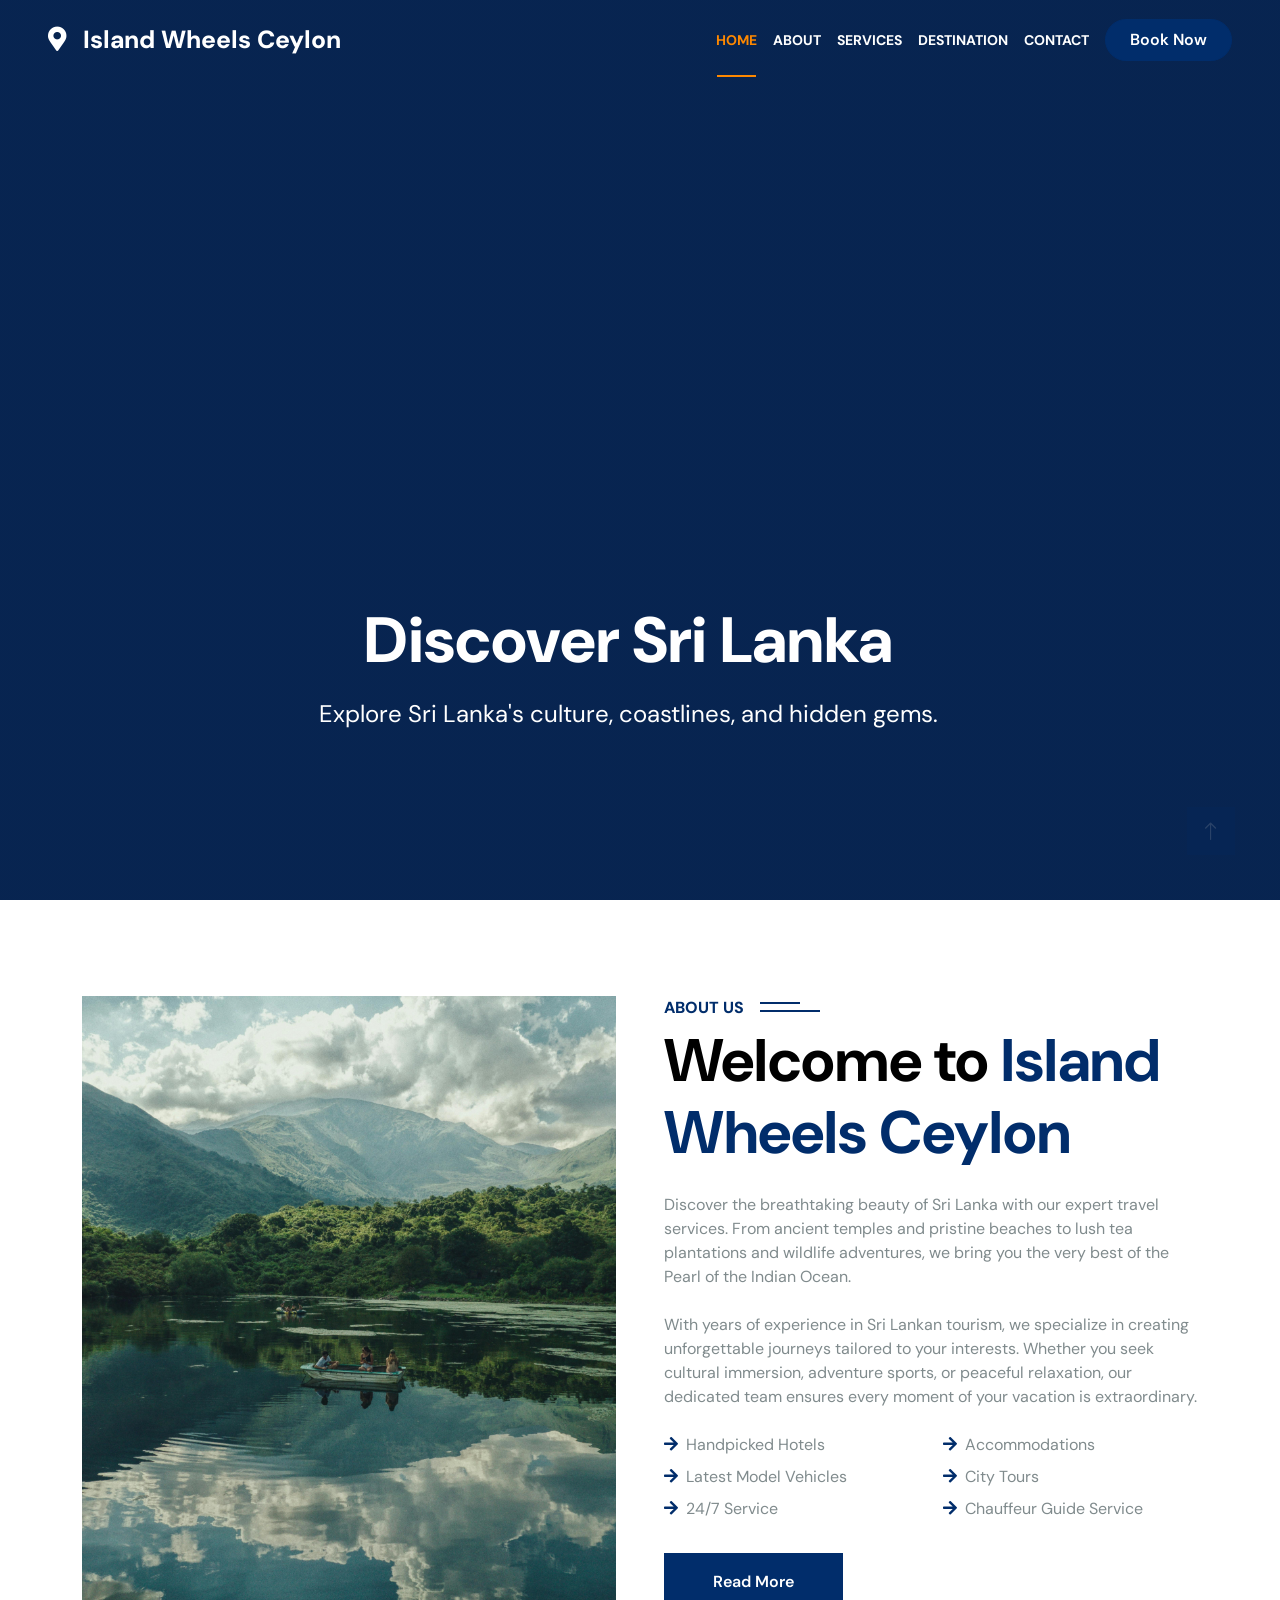
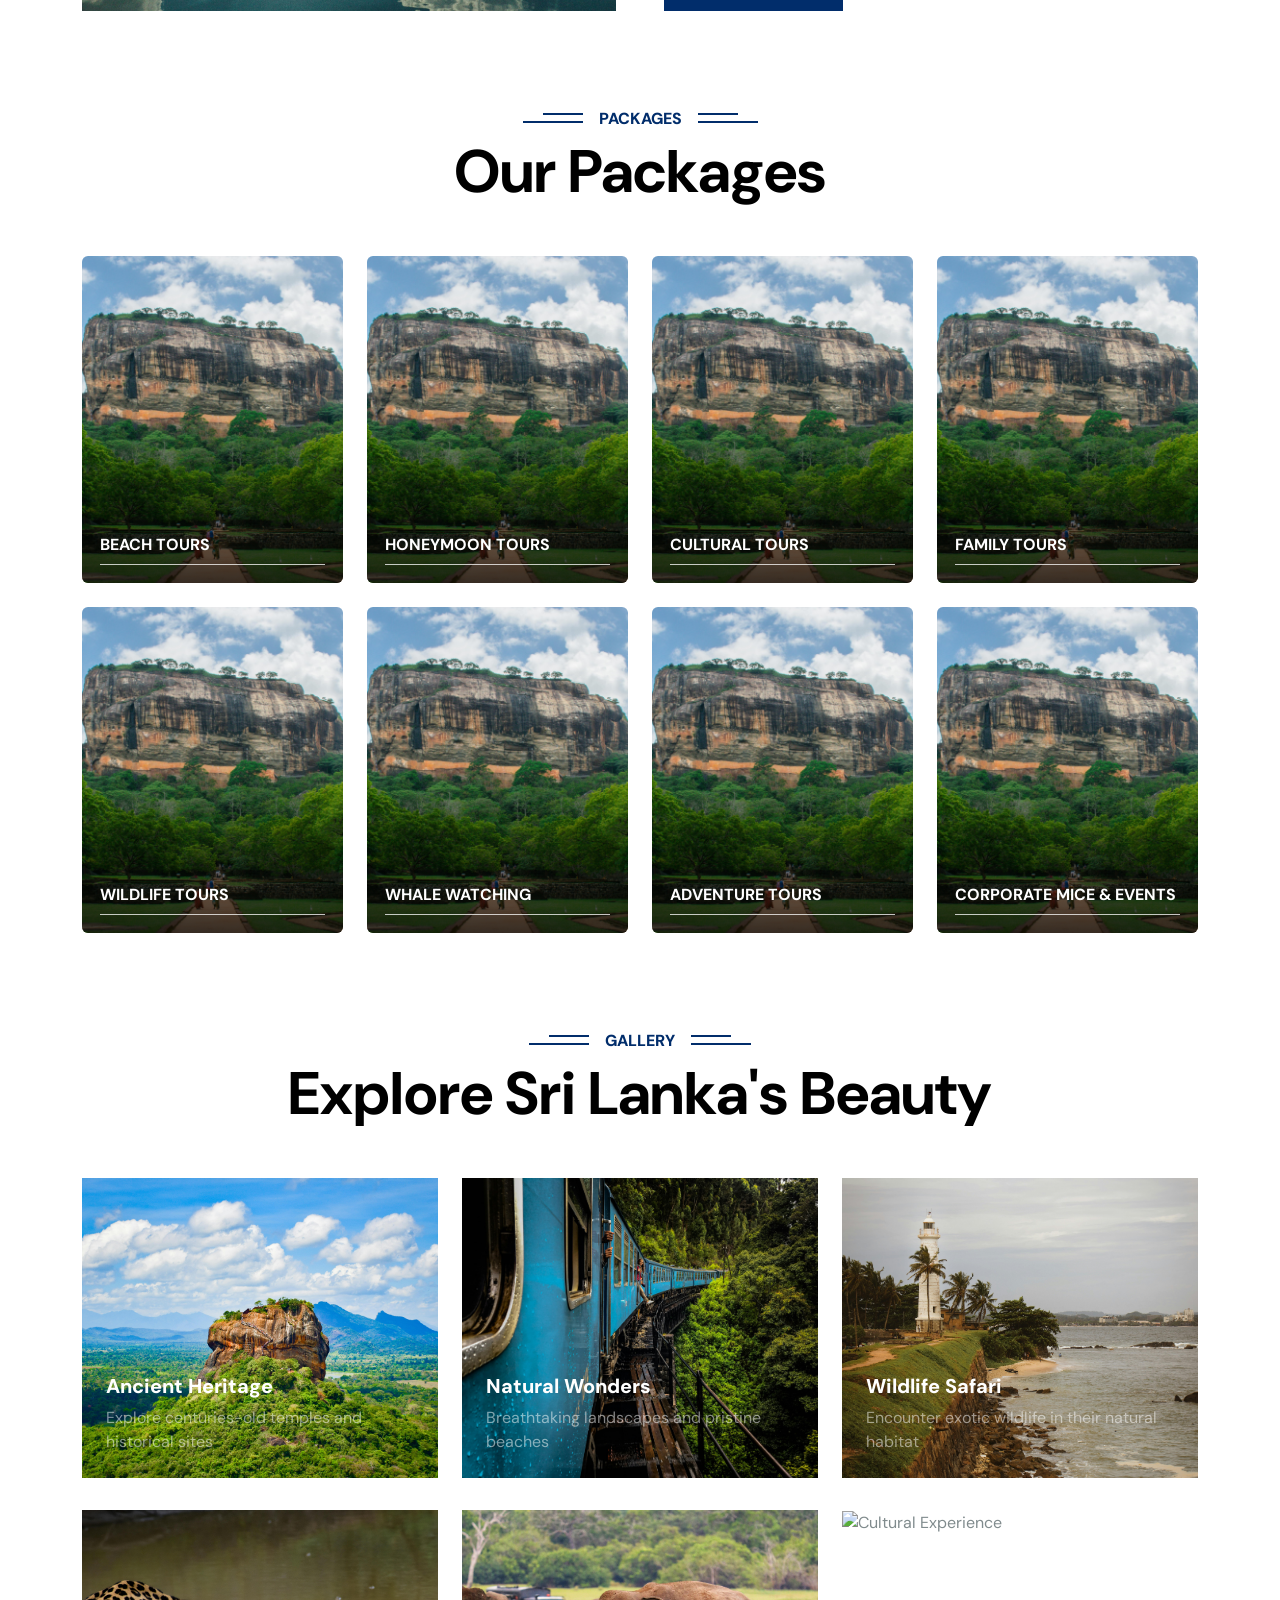
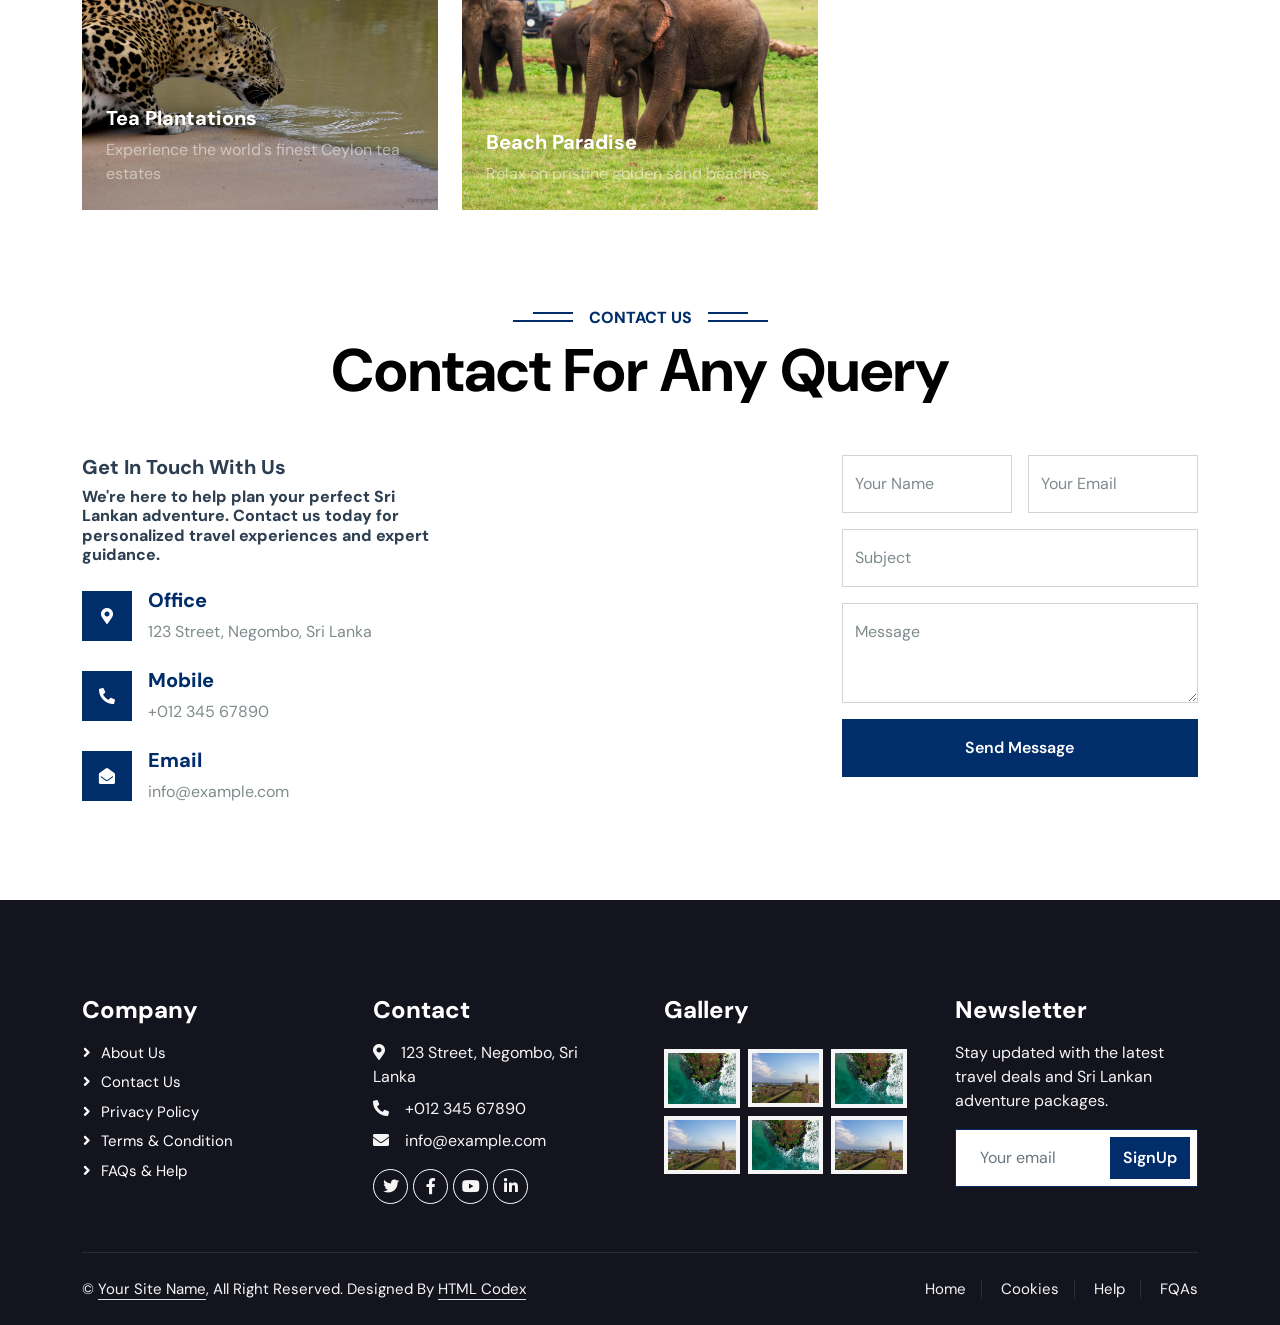
==== commit 2855f89f: "version 2.0" ====
--- a/index.html
+++ b/index.html
@@ -14,7 +14,7 @@
     <!-- Google Web Fonts -->
     <link rel="preconnect" href="https://fonts.googleapis.com">
     <link rel="preconnect" href="https://fonts.gstatic.com" crossorigin>
-    <link href="https://fonts.googleapis.com/css2?family=Heebo:wght@400;500;600&family=Nunito:wght@600;700;800&display=swap" rel="stylesheet">
+    <link href="https://fonts.googleapis.com/css2?family=DM+Sans:wght@400;500;600;700;800&display=swap" rel="stylesheet">
 
     <!-- Icon Font Stylesheet -->
     <link href="https://cdnjs.cloudflare.com/ajax/libs/font-awesome/5.10.0/css/all.min.css" rel="stylesheet">
@@ -41,7 +41,7 @@
 
 
     <!-- Topbar Start -->
-    <div class="container-fluid bg-dark px-5 d-none d-lg-block">
+    <div class="container-fluid bg-dark px-5 d-none d-lg-block topbar">
         <div class="row gx-0">
             <div class="col-lg-8 text-center text-lg-start mb-2 mb-lg-0">
                 <div class="d-inline-flex align-items-center" style="height: 45px;">
@@ -86,12 +86,15 @@
             </div>
         </nav>
 
-        <div class="container-fluid bg-primary py-5 mb-5 hero-header">
+        <div class="container-fluid bg-primary py-5 mb-5 hero-header hero-header-video">
+            <video class="hero-video" autoplay muted loop playsinline aria-hidden="true">
+                <source src="video/Cinematic%20Travel%20Film.mp4" type="video/mp4">
+            </video>
             <div class="container py-5">
                 <div class="row justify-content-center py-5">
-                    <div class="col-lg-10 pt-lg-5 mt-lg-5 text-center">
-                        <h1 class="display-3 text-white mb-3 animated slideInDown">Discover Sri Lanka's Hidden Treasures</h1>
-                        <p class="fs-4 text-white mb-4 animated slideInDown">Experience the magic of the Pearl of the Indian Ocean with our expertly curated tours, stunning destinations, and unforgettable adventures</p>
+                    <div class="col-lg-10 pt-lg-5 mt-lg-5 text-center hero-copy">
+                        <h1 class="display-3 text-white mb-3 animated slideInDown">Discover Sri Lanka</h1>
+                        <p class="fs-4 text-white mb-4 animated slideInDown">Explore Sri Lanka's culture, coastlines, and hidden gems.</p>
                     </div>
                 </div>
             </div>
@@ -116,23 +119,23 @@
                     <p class="mb-4">With years of experience in Sri Lankan tourism, we specialize in creating unforgettable journeys tailored to your interests. Whether you seek cultural immersion, adventure sports, or peaceful relaxation, our dedicated team ensures every moment of your vacation is extraordinary.</p>
                     <div class="row gy-2 gx-4 mb-4">
                         <div class="col-sm-6">
-                            <p class="mb-0"><i class="fa fa-arrow-right text-primary me-2"></i>First Class Flights</p>
-                        </div>
-                        <div class="col-sm-6">
                             <p class="mb-0"><i class="fa fa-arrow-right text-primary me-2"></i>Handpicked Hotels</p>
                         </div>
                         <div class="col-sm-6">
-                            <p class="mb-0"><i class="fa fa-arrow-right text-primary me-2"></i>5 Star Accommodations</p>
+                            <p class="mb-0"><i class="fa fa-arrow-right text-primary me-2"></i>Accommodations</p>
                         </div>
                         <div class="col-sm-6">
                             <p class="mb-0"><i class="fa fa-arrow-right text-primary me-2"></i>Latest Model Vehicles</p>
                         </div>
                         <div class="col-sm-6">
-                            <p class="mb-0"><i class="fa fa-arrow-right text-primary me-2"></i>150 Premium City Tours</p>
+                            <p class="mb-0"><i class="fa fa-arrow-right text-primary me-2"></i>City Tours</p>
                         </div>
                         <div class="col-sm-6">
                             <p class="mb-0"><i class="fa fa-arrow-right text-primary me-2"></i>24/7 Service</p>
                         </div>
+                        <div class="col-sm-6">
+                            <p class="mb-0"><i class="fa fa-arrow-right text-primary me-2"></i>Chauffeur Guide Service</p>
+                        </div>
                     </div>
                     <a class="btn btn-primary py-3 px-5 mt-2" href="">Read More</a>
                 </div>
@@ -142,136 +145,66 @@
     <!-- About End -->
 
 
-    <!-- Service Start -->
-    <div class="container-fluid py-5">
+    <!-- Packages Start -->
+    <section class="container-fluid py-5 packages-section">
         <div class="container">
             <div class="text-center wow fadeInUp" data-wow-delay="0.1s">
-                <h6 class="section-title bg-white text-center text-primary px-3">Services</h6>
-                <h1 class="mb-5">Our Services</h1>
+                <h6 class="section-title bg-white text-center text-primary px-3">Packages</h6>
+                <h1 class="mb-5">Our Packages</h1>
             </div>
             <div class="row g-4">
-                <div class="col-lg-3 col-sm-6 wow fadeInUp" data-wow-delay="0.1s">
-                    <div class="service-item rounded pt-3">
-                        <div class="p-4">
-                            <i class="fa fa-3x fa-mountain text-primary mb-4"></i>
-                            <h5>Adventure Tours</h5>
-                            <p>Experience thrilling adventures from mountain climbing to white water rafting across Sri Lanka's diverse landscapes</p>
-                        </div>
-                    </div>
-                </div>
-                <div class="col-lg-3 col-sm-6 wow fadeInUp" data-wow-delay="0.3s">
-                    <div class="service-item rounded pt-3">
-                        <div class="p-4">
-                            <i class="fa fa-3x fa-hotel text-primary mb-4"></i>
-                            <h5>Luxury Accommodation</h5>
-                            <p>Carefully selected premium hotels and boutique resorts offering authentic Sri Lankan hospitality and comfort</p>
-                        </div>
-                    </div>
-                </div>
-                <div class="col-lg-3 col-sm-6 wow fadeInUp" data-wow-delay="0.5s">
-                    <div class="service-item rounded pt-3">
-                        <div class="p-4">
-                            <i class="fa fa-3x fa-leaf text-primary mb-4"></i>
-                            <h5>Cultural Experiences</h5>
-                            <p>Immerse yourself in Sri Lanka's rich heritage with temple visits, traditional ceremonies, and local artisan workshops</p>
-                        </div>
-                    </div>
-                </div>
-                <div class="col-lg-3 col-sm-6 wow fadeInUp" data-wow-delay="0.7s">
-                    <div class="service-item rounded pt-3">
-                        <div class="p-4">
-                            <i class="fa fa-3x fa-utensils text-primary mb-4"></i>
-                            <h5>Culinary Tours</h5>
-                            <p>Discover authentic Sri Lankan flavors with cooking classes, spice garden visits, and traditional meal experiences</p>
-                        </div>
-                    </div>
-                </div>
-                <div class="col-lg-3 col-sm-6 wow fadeInUp" data-wow-delay="0.1s">
-                    <div class="service-item rounded pt-3">
-                        <div class="p-4">
-                            <i class="fa fa-3x fa-camera text-primary mb-4"></i>
-                            <h5>Photography Tours</h5>
-                            <p>Capture Sri Lanka's stunning beauty with guided photography tours to the most photogenic locations</p>
-                        </div>
-                    </div>
-                </div>
-                <div class="col-lg-3 col-sm-6 wow fadeInUp" data-wow-delay="0.3s">
-                    <div class="service-item rounded pt-3">
-                        <div class="p-4">
-                            <i class="fa fa-3x fa-spa text-primary mb-4"></i>
-                            <h5>Wellness Retreats</h5>
-                            <p>Rejuvenate your mind and body with traditional Ayurvedic treatments and meditation retreats in serene locations</p>
-                        </div>
-                    </div>
-                </div>
-                <div class="col-lg-3 col-sm-6 wow fadeInUp" data-wow-delay="0.5s">
-                    <div class="service-item rounded pt-3">
-                        <div class="p-4">
-                            <i class="fa fa-3x fa-ship text-primary mb-4"></i>
-                            <h5>Marine Adventures</h5>
-                            <p>Explore Sri Lanka's pristine waters with whale watching, diving expeditions, and coastal boat tours</p>
-                        </div>
-                    </div>
-                </div>
-                <div class="col-lg-3 col-sm-6 wow fadeInUp" data-wow-delay="0.7s">
-                    <div class="service-item rounded pt-3">
-                        <div class="p-4">
-                            <i class="fa fa-3x fa-car text-primary mb-4"></i>
-                            <h5>Private Transportation</h5>
-                            <p>Travel in comfort with our fleet of modern vehicles and professional drivers for personalized journeys</p>
-                        </div>
-                    </div>
-                </div>
-            </div>
-        </div>
-    </div>
-    <!-- Service End -->
-
-
-    <!-- Destination Start -->
-    <div class="container-fluid py-5 destination">
-        <div class="container">
-            <div class="text-center wow fadeInUp" data-wow-delay="0.1s">
-                <h6 class="section-title bg-white text-center text-primary px-3">Destination</h6>
-                <h1 class="mb-5">Popular Destination</h1>
-            </div>
-            <div class="row g-3">
-                <div class="col-lg-7 col-md-6">
-                    <div class="row g-3">
-                        <div class="col-lg-12 col-md-12 wow zoomIn" data-wow-delay="0.1s">
-                            <a class="position-relative d-block overflow-hidden" href="">
-                                <img class="img-fluid" src="img/destination-1.jpg" alt="">
-                                <div class="bg-white text-danger fw-bold position-absolute top-0 start-0 m-3 py-1 px-2">30% OFF</div>
-                                <div class="bg-white text-primary fw-bold position-absolute bottom-0 end-0 m-3 py-1 px-2">Sigiriya</div>
-                            </a>
-                        </div>
-                        <div class="col-lg-6 col-md-12 wow zoomIn" data-wow-delay="0.3s">
-                            <a class="position-relative d-block overflow-hidden" href="">
-                                <img class="img-fluid" src="img/destination-2.jpg" alt="">
-                                <div class="bg-white text-danger fw-bold position-absolute top-0 start-0 m-3 py-1 px-2">25% OFF</div>
-                                <div class="bg-white text-primary fw-bold position-absolute bottom-0 end-0 m-3 py-1 px-2">Mirissa</div>
-                            </a>
-                        </div>
-                        <div class="col-lg-6 col-md-12 wow zoomIn" data-wow-delay="0.5s">
-                            <a class="position-relative d-block overflow-hidden" href="">
-                                <img class="img-fluid" src="img/destination-3.jpg" alt="">
-                                <div class="bg-white text-danger fw-bold position-absolute top-0 start-0 m-3 py-1 px-2">35% OFF</div>
-                                <div class="bg-white text-primary fw-bold position-absolute bottom-0 end-0 m-3 py-1 px-2">Galle</div>
-                            </a>
-                        </div>
-                    </div>
-                </div>
-                <div class="col-lg-5 col-md-6 wow zoomIn" data-wow-delay="0.7s" style="min-height: 350px;">
-                    <a class="position-relative d-block h-100 overflow-hidden" href="">
-                        <img class="img-fluid position-absolute w-100 h-100" src="img/destination-4.jpg" alt="" style="object-fit: cover;">
-                        <div class="bg-white text-danger fw-bold position-absolute top-0 start-0 m-3 py-1 px-2">20% OFF</div>
-                        <div class="bg-white text-primary fw-bold position-absolute bottom-0 end-0 m-3 py-1 px-2">Ella</div>
-                    </a>
-                </div>
-            </div>
-        </div>
-    </div>
-    <!-- Destination End -->
+                <div class="col-6 col-lg-3 wow fadeInUp" data-wow-delay="0.1s">
+                    <a class="package-tile" href="contact.html" aria-label="Explore Beach Tours">
+                        <img src="img/destination-1.jpg" alt="">
+                        <span>Beach Tours</span>
+                    </a>
+                </div>
+                <div class="col-6 col-lg-3 wow fadeInUp" data-wow-delay="0.2s">
+                    <a class="package-tile" href="contact.html" aria-label="Explore Honeymoon Tours">
+                        <img src="img/destination-1.jpg" alt="">
+                        <span>Honeymoon Tours</span>
+                    </a>
+                </div>
+                <div class="col-6 col-lg-3 wow fadeInUp" data-wow-delay="0.3s">
+                    <a class="package-tile" href="contact.html" aria-label="Explore Cultural Tours">
+                        <img src="img/destination-1.jpg" alt="">
+                        <span>Cultural Tours</span>
+                    </a>
+                </div>
+                <div class="col-6 col-lg-3 wow fadeInUp" data-wow-delay="0.4s">
+                    <a class="package-tile" href="contact.html" aria-label="Explore Family Tours">
+                        <img src="img/destination-1.jpg" alt="">
+                        <span>Family Tours</span>
+                    </a>
+                </div>
+                <div class="col-6 col-lg-3 wow fadeInUp" data-wow-delay="0.1s">
+                    <a class="package-tile" href="contact.html" aria-label="Explore Wildlife Tours">
+                        <img src="img/destination-1.jpg" alt="">
+                        <span>Wildlife Tours</span>
+                    </a>
+                </div>
+                <div class="col-6 col-lg-3 wow fadeInUp" data-wow-delay="0.2s">
+                    <a class="package-tile" href="contact.html" aria-label="Explore Whale Watching">
+                        <img src="img/destination-1.jpg" alt="">
+                        <span>Whale Watching</span>
+                    </a>
+                </div>
+                <div class="col-6 col-lg-3 wow fadeInUp" data-wow-delay="0.3s">
+                    <a class="package-tile" href="contact.html" aria-label="Explore Adventure Tours">
+                        <img src="img/destination-1.jpg" alt="">
+                        <span>Adventure Tours</span>
+                    </a>
+                </div>
+                <div class="col-6 col-lg-3 wow fadeInUp" data-wow-delay="0.4s">
+                    <a class="package-tile" href="contact.html" aria-label="Explore Corporate MICE and Events">
+                        <img src="img/destination-1.jpg" alt="">
+                        <span>Corporate MICE &amp; Events</span>
+                    </a>
+                </div>
+            </div>
+        </div>
+    </section>
+    <!-- Packages End -->
 
 
     <!-- Image Gallery Start -->
--- a/css/style.css
+++ b/css/style.css
@@ -1,9 +1,73 @@
 /********** Template CSS **********/
 :root {
-    --primary: #86B817;
+    --primary: #012d6b;
+    --navbar-scrolled: #00000079;
     --secondary: #FE8800;
     --light: #F5F5F5;
     --dark: #14141F;
+}
+
+body {
+    font-family: "DM Sans", sans-serif;
+}
+
+h1,
+h2,
+h3,
+h4,
+h5,
+h6 {
+    font-family: "DM Sans", sans-serif;
+}
+
+.container h1:not(.text-white):not(.text-primary) {
+    color: #000000;
+    font-size: 60px;
+    font-weight: 700;
+}
+
+@media (max-width: 767.98px) {
+    .container h1:not(.text-white):not(.text-primary) {
+        font-size: 42px;
+    }
+}
+
+.btn-primary {
+    color: #FFFFFF;
+    background-color: var(--primary);
+    border-color: var(--primary);
+}
+
+.btn-primary:hover,
+.btn-primary:focus,
+.btn-primary:active,
+.btn-primary:disabled,
+.btn-primary.disabled,
+.btn-check:checked + .btn-primary,
+.btn-check:active + .btn-primary {
+    color: #FFFFFF;
+    background-color: #002454;
+    border-color: #002454;
+}
+
+.btn-primary:focus {
+    box-shadow: 0 0 0 0.25rem rgba(1, 45, 107, 0.25);
+}
+
+.bg-primary {
+    background-color: var(--primary) !important;
+}
+
+.text-primary {
+    color: var(--primary) !important;
+}
+
+.border-primary {
+    border-color: var(--primary) !important;
+}
+
+.topbar {
+    display: none !important;
 }
 
 .fw-medium {
@@ -40,7 +104,7 @@
 
 /*** Button ***/
 .btn {
-    font-family: 'Nunito', sans-serif;
+    font-family: "DM Sans", sans-serif;
     font-weight: 600;
     transition: .5s;
 }
@@ -78,26 +142,53 @@
 
 
 /*** Navbar ***/
+.navbar-light {
+    position: absolute;
+    width: 100%;
+    min-height: 80px;
+    top: 0;
+    left: 0;
+    z-index: 999;
+    width: 100%;
+    background: transparent;
+    border: 0;
+    transition: background-color .3s ease, box-shadow .3s ease;
+}
+
+.navbar-light .navbar-brand,
+.navbar-light .navbar-brand .text-primary {
+    color: #FFFFFF !important;
+}
+
+.navbar-light .navbar-brand h1 {
+    font-size: 1.55rem;
+}
+
 .navbar-light .navbar-nav .nav-link {
-    font-family: 'Nunito', sans-serif;
+    font-family: "DM Sans", sans-serif;
     position: relative;
-    margin-right: 25px;
-    padding: 35px 0;
+    margin-right: 16px;
+    padding: 25px 0;
     color: #FFFFFF !important;
-    font-size: 18px;
-    font-weight: 600;
+    font-size: 14px;
+    font-weight: 700;
     outline: none;
+    text-transform: uppercase;
     transition: .5s;
 }
 
 .sticky-top.navbar-light .navbar-nav .nav-link {
-    padding: 20px 0;
-    color: var(--dark) !important;
+    padding: 17px 0;
+    color: #FFFFFF !important;
+}
+
+.sticky-top.navbar-light .navbar-brand h1 {
+    font-size: 1.35rem;
 }
 
 .navbar-light .navbar-nav .nav-link:hover,
 .navbar-light .navbar-nav .nav-link.active {
-    color: var(--primary) !important;
+    color: var(--secondary) !important;
 }
 
 .navbar-light .navbar-brand img {
@@ -111,20 +202,48 @@
 
 @media (max-width: 991.98px) {
     .sticky-top.navbar-light {
-        position: relative;
-        background: #FFFFFF;
+        position: fixed;
+        background: var(--navbar-scrolled);
+    }
+
+    .sticky-top.navbar-light .navbar-brand,
+    .sticky-top.navbar-light .navbar-brand .text-primary {
+        color: #FFFFFF !important;
+    }
+
+    .sticky-top.navbar-light .navbar-nav .nav-link {
+        color: #FFFFFF !important;
+    }
+
+    .sticky-top.navbar-light .navbar-toggler {
+        color: #FFFFFF;
+        border-color: rgba(255, 255, 255, .5);
     }
 
     .navbar-light .navbar-collapse {
-        margin-top: 15px;
-        border-top: 1px solid #DDDDDD;
-    }
-
-    .navbar-light .navbar-nav .nav-link,
-    .sticky-top.navbar-light .navbar-nav .nav-link {
+        margin-top: 12px;
+        padding: 8px 16px;
+        border-top: 1px solid rgba(255, 255, 255, .18);
+        background: rgba(0, 0, 0, .94);
+    }
+
+    .navbar-light .navbar-nav .nav-link {
         padding: 10px 0;
         margin-left: 0;
-        color: var(--dark) !important;
+        color: #FFFFFF !important;
+    }
+
+    .sticky-top.navbar-light .navbar-collapse {
+        background: var(--navbar-scrolled);
+    }
+
+    .navbar-light .navbar-toggler {
+        color: #FFFFFF;
+        border-color: rgba(255, 255, 255, .5);
+    }
+
+    .navbar-light .navbar-toggler-icon {
+        filter: brightness(0) invert(1);
     }
 
     .navbar-light .navbar-brand img {
@@ -134,17 +253,20 @@
 
 @media (min-width: 992px) {
     .navbar-light {
-        position: absolute;
-        width: 100%;
-        top: 0;
-        left: 0;
-        border-bottom: 1px solid rgba(256, 256, 256, .1);
-        z-index: 999;
+        background: transparent;
     }
     
     .sticky-top.navbar-light {
         position: fixed;
-        background: #FFFFFF;
+        background: var(--navbar-scrolled);
+        width: 100%;
+        min-height: 80px;
+    }
+
+    .sticky-top.navbar-light .btn-primary {
+        color: var(--primary);
+        background-color: #FFFFFF;
+        border-color: #FFFFFF;
     }
 
     .navbar-light .navbar-nav .nav-link::before {
@@ -154,7 +276,7 @@
         height: 2px;
         bottom: -1px;
         left: 50%;
-        background: var(--primary);
+        background: var(--secondary);
         transition: .5s;
     }
 
@@ -176,6 +298,59 @@
     background-position: center center;
     background-repeat: no-repeat;
     background-size: cover;
+}
+
+.hero-header-video {
+    position: relative;
+    overflow: hidden;
+    min-height: 100vh;
+    background: #14141f;
+    padding-top: 0 !important;
+    padding-bottom: 0 !important;
+}
+
+.hero-header-video::before {
+    position: absolute;
+    content: "";
+    inset: 0;
+    z-index: 1;
+    background: linear-gradient(rgba(20, 20, 31, .35), rgba(20, 20, 31, .35));
+    pointer-events: none;
+}
+
+.hero-header-video .hero-video {
+    position: absolute;
+    inset: 0;
+    left: 50%;
+    right: auto;
+    width: 100vw;
+    height: 100%;
+    object-fit: cover;
+    transform: translateX(-50%);
+}
+
+.hero-header-video .hero-copy {
+    max-width: 760px;
+    margin-right: auto;
+    margin-left: auto;
+    margin-top: 0 !important;
+    padding-top: 0 !important;
+}
+
+.hero-header-video > .container {
+    position: relative;
+    z-index: 2;
+    display: flex;
+    align-items: flex-end;
+    min-height: 100vh;
+    padding-top: 0 !important;
+    padding-bottom: 16vh !important;
+}
+
+.hero-header-video > .container > .row {
+    width: 100%;
+    padding-top: 0 !important;
+    padding-bottom: 0 !important;
 }
 
 .breadcrumb-item + .breadcrumb-item::before {
@@ -223,22 +398,54 @@
 }
 
 
-/*** Service ***/
-.service-item {
-    box-shadow: 0 0 45px rgba(0, 0, 0, .08);
-    transition: .5s;
-}
-
-.service-item:hover {
-    background: var(--primary);
-}
-
-.service-item * {
-    transition: .5s;
-}
-
-.service-item:hover * {
-    color: var(--light) !important;
+/*** Packages ***/
+.package-tile {
+    position: relative;
+    display: block;
+    overflow: hidden;
+    aspect-ratio: 4 / 5;
+    border-radius: 6px;
+    background: var(--dark);
+    color: #FFFFFF;
+}
+
+.package-tile::after {
+    position: absolute;
+    content: "";
+    inset: 0;
+    background: linear-gradient(180deg, transparent 45%, rgba(0, 0, 0, .78));
+}
+
+.package-tile img {
+    width: 100%;
+    height: 100%;
+    object-fit: cover;
+    transition: transform .5s ease;
+}
+
+.package-tile span {
+    position: absolute;
+    right: 18px;
+    bottom: 18px;
+    left: 18px;
+    z-index: 1;
+    padding-bottom: 8px;
+    border-bottom: 1px solid rgba(255, 255, 255, .75);
+    color: #FFFFFF;
+    font-size: 1rem;
+    font-weight: 700;
+    line-height: 1.3;
+    text-transform: uppercase;
+}
+
+.package-tile:hover img,
+.package-tile:focus-visible img {
+    transform: scale(1.06);
+}
+
+.package-tile:focus-visible {
+    outline: 3px solid var(--secondary);
+    outline-offset: 3px;
 }
 
 
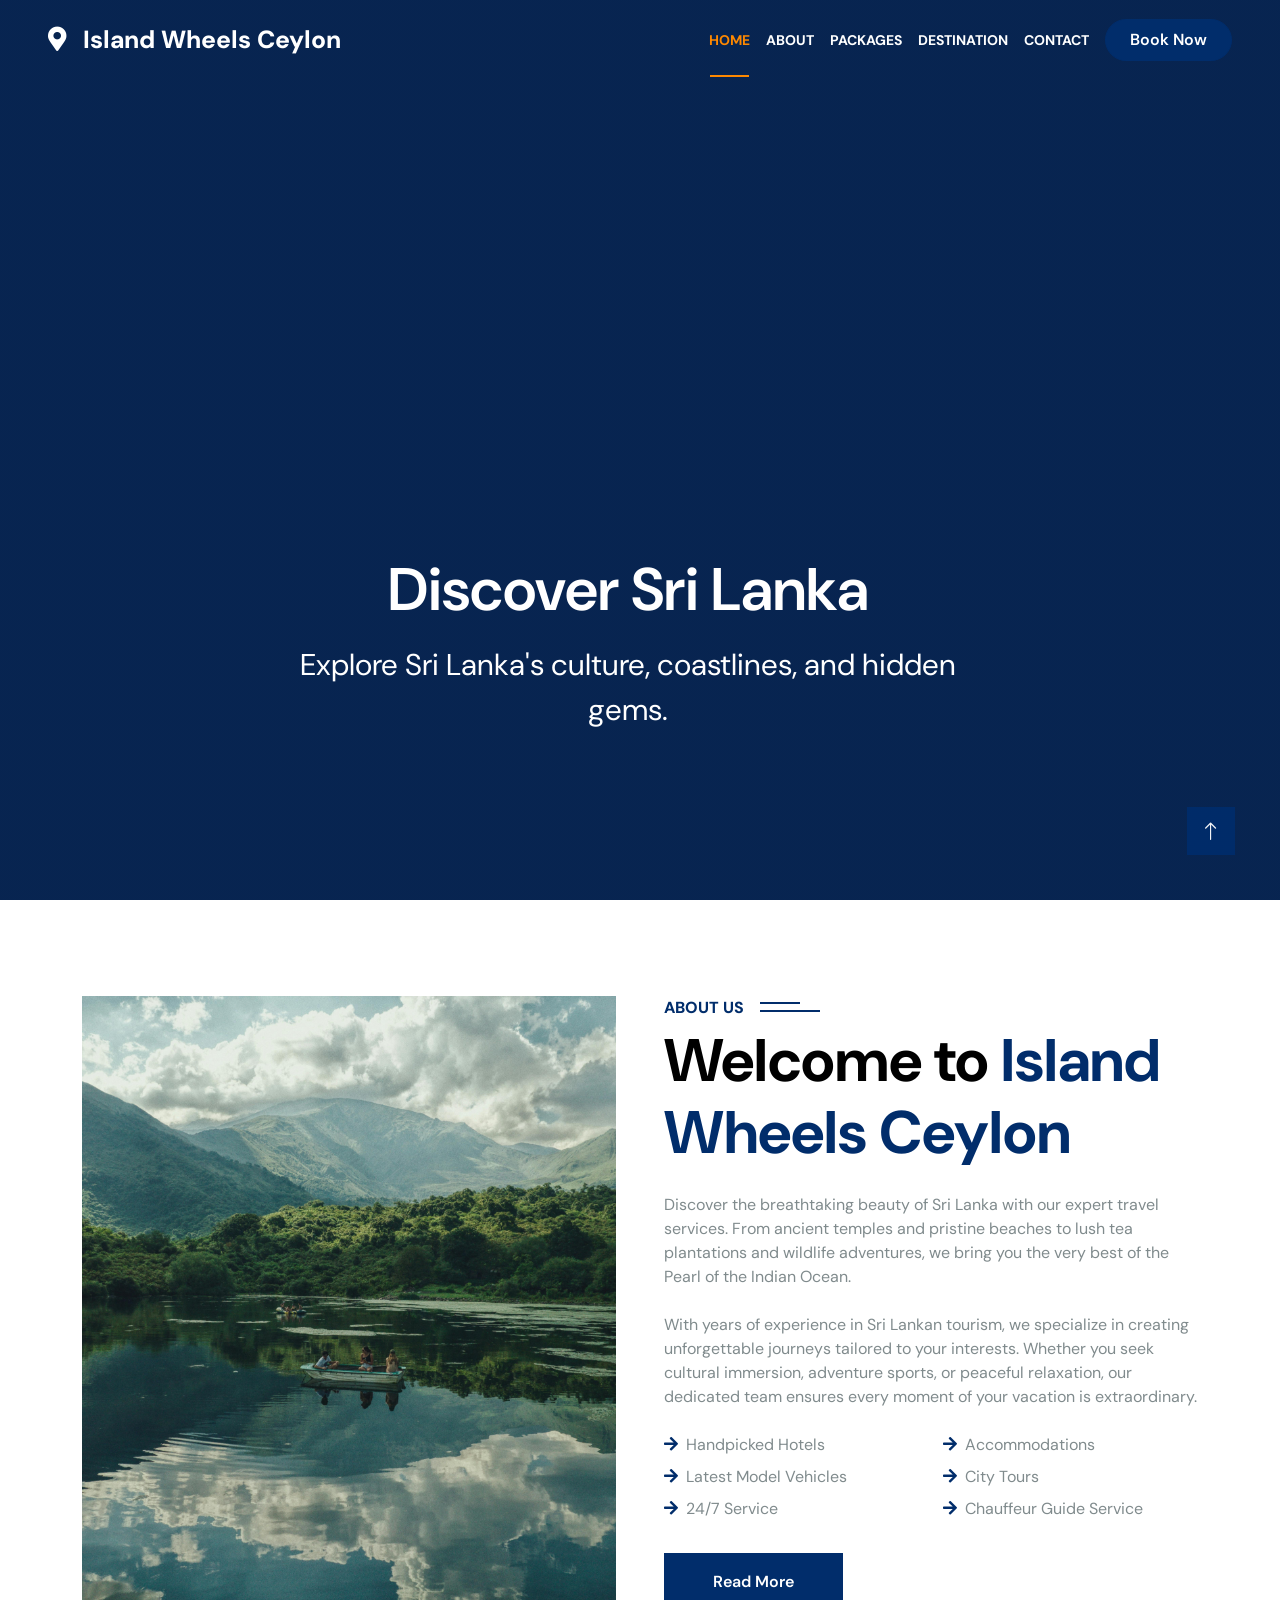
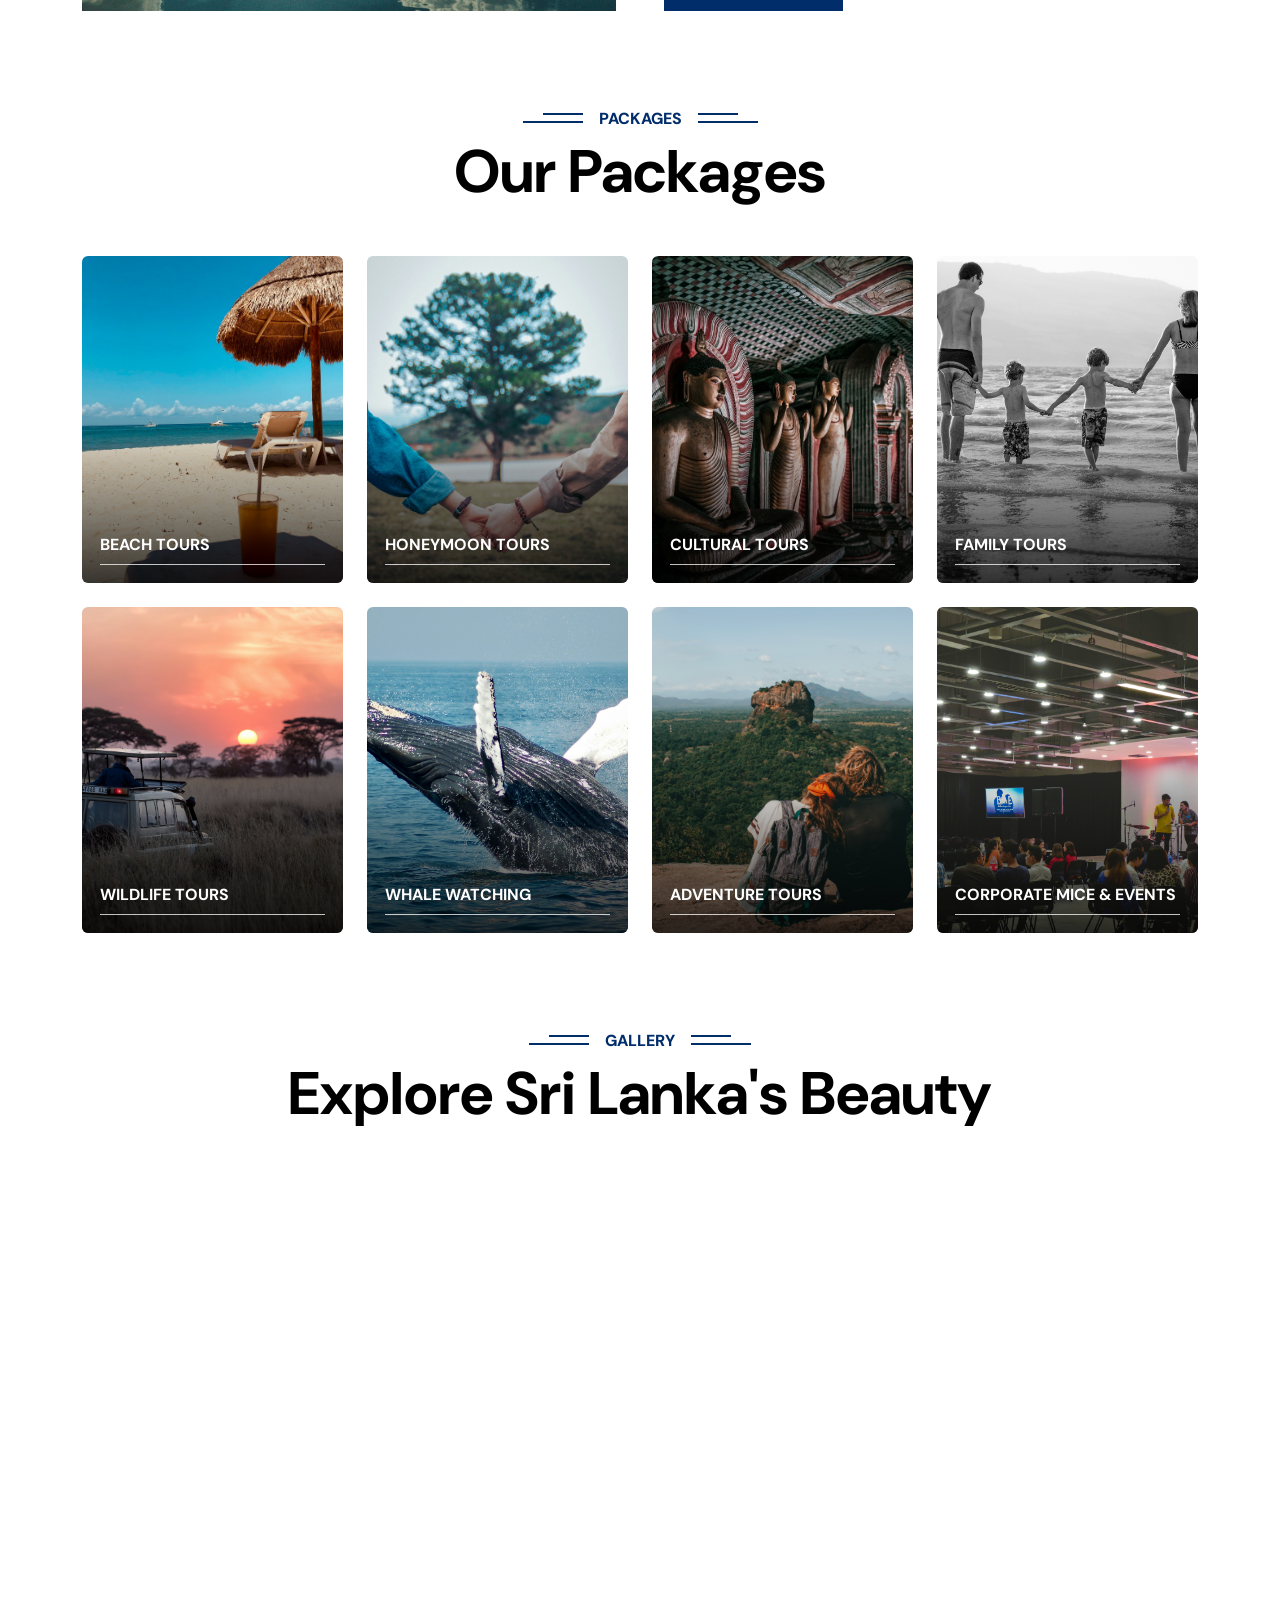
==== commit fc69e9ea: "version 2.1" ====
--- a/index.html
+++ b/index.html
@@ -78,7 +78,7 @@
                 <div class="navbar-nav ms-auto py-0">
                     <a href="index.html" class="nav-item nav-link active">Home</a>
                     <a href="about.html" class="nav-item nav-link">About</a>
-                    <a href="service.html" class="nav-item nav-link">Services</a>
+                    <a href="index.html#packages" class="nav-item nav-link">Packages</a>
                     <a href="destination.html" class="nav-item nav-link">Destination</a>
                     <a href="contact.html" class="nav-item nav-link">Contact</a>
                 </div>
@@ -94,7 +94,7 @@
                 <div class="row justify-content-center py-5">
                     <div class="col-lg-10 pt-lg-5 mt-lg-5 text-center hero-copy">
                         <h1 class="display-3 text-white mb-3 animated slideInDown">Discover Sri Lanka</h1>
-                        <p class="fs-4 text-white mb-4 animated slideInDown">Explore Sri Lanka's culture, coastlines, and hidden gems.</p>
+                        <p class="text-white mb-4 animated slideInDown">Explore Sri Lanka's culture, coastlines, and hidden gems.</p>
                     </div>
                 </div>
             </div>
@@ -146,7 +146,7 @@
 
 
     <!-- Packages Start -->
-    <section class="container-fluid py-5 packages-section">
+    <section id="packages" class="container-fluid py-5 packages-section">
         <div class="container">
             <div class="text-center wow fadeInUp" data-wow-delay="0.1s">
                 <h6 class="section-title bg-white text-center text-primary px-3">Packages</h6>
@@ -155,49 +155,49 @@
             <div class="row g-4">
                 <div class="col-6 col-lg-3 wow fadeInUp" data-wow-delay="0.1s">
                     <a class="package-tile" href="contact.html" aria-label="Explore Beach Tours">
-                        <img src="img/destination-1.jpg" alt="">
+                        <img src="img/packages/beach-tour.jpg" alt="">
                         <span>Beach Tours</span>
                     </a>
                 </div>
                 <div class="col-6 col-lg-3 wow fadeInUp" data-wow-delay="0.2s">
                     <a class="package-tile" href="contact.html" aria-label="Explore Honeymoon Tours">
-                        <img src="img/destination-1.jpg" alt="">
+                        <img src="img/packages/honeymoon-tour.jpg" alt="">
                         <span>Honeymoon Tours</span>
                     </a>
                 </div>
                 <div class="col-6 col-lg-3 wow fadeInUp" data-wow-delay="0.3s">
                     <a class="package-tile" href="contact.html" aria-label="Explore Cultural Tours">
-                        <img src="img/destination-1.jpg" alt="">
+                        <img src="img/packages/cultural-tours.jpg" alt="">
                         <span>Cultural Tours</span>
                     </a>
                 </div>
                 <div class="col-6 col-lg-3 wow fadeInUp" data-wow-delay="0.4s">
                     <a class="package-tile" href="contact.html" aria-label="Explore Family Tours">
-                        <img src="img/destination-1.jpg" alt="">
+                        <img src="img/packages/family-tours.jpg" alt="">
                         <span>Family Tours</span>
                     </a>
                 </div>
                 <div class="col-6 col-lg-3 wow fadeInUp" data-wow-delay="0.1s">
                     <a class="package-tile" href="contact.html" aria-label="Explore Wildlife Tours">
-                        <img src="img/destination-1.jpg" alt="">
+                        <img src="img/packages/wildlife-tours.jpg" alt="">
                         <span>Wildlife Tours</span>
                     </a>
                 </div>
                 <div class="col-6 col-lg-3 wow fadeInUp" data-wow-delay="0.2s">
                     <a class="package-tile" href="contact.html" aria-label="Explore Whale Watching">
-                        <img src="img/destination-1.jpg" alt="">
+                        <img src="img/packages/whale-watching.jpg" alt="">
                         <span>Whale Watching</span>
                     </a>
                 </div>
                 <div class="col-6 col-lg-3 wow fadeInUp" data-wow-delay="0.3s">
                     <a class="package-tile" href="contact.html" aria-label="Explore Adventure Tours">
-                        <img src="img/destination-1.jpg" alt="">
+                        <img src="img/packages/adventure-tour.jpg" alt="">
                         <span>Adventure Tours</span>
                     </a>
                 </div>
                 <div class="col-6 col-lg-3 wow fadeInUp" data-wow-delay="0.4s">
                     <a class="package-tile" href="contact.html" aria-label="Explore Corporate MICE and Events">
-                        <img src="img/destination-1.jpg" alt="">
+                        <img src="img/packages/coperate-events.jpg" alt="">
                         <span>Corporate MICE &amp; Events</span>
                     </a>
                 </div>
@@ -220,7 +220,7 @@
                         <img class="img-fluid w-100" src="img/pexels-harsha-samaranayake-303340503-13391116.jpg" alt="Sri Lankan Heritage" style="height: 300px; object-fit: cover;">
                         <div class="position-absolute bottom-0 start-0 w-100 bg-gradient-dark p-4">
                             <h5 class="text-white mb-2">Ancient Heritage</h5>
-                            <p class="text-white-50 mb-0">Explore centuries-old temples and historical sites</p>
+                            <p class="text-white mb-0">Explore ancient temples and historic sites</p>
                         </div>
                     </div>
                 </div>
@@ -229,7 +229,7 @@
                         <img class="img-fluid w-100" src="img/pexels-sl-travel-couple-785975415-24644213.jpg" alt="Natural Wonders" style="height: 300px; object-fit: cover;">
                         <div class="position-absolute bottom-0 start-0 w-100 bg-gradient-dark p-4">
                             <h5 class="text-white mb-2">Natural Wonders</h5>
-                            <p class="text-white-50 mb-0">Breathtaking landscapes and pristine beaches</p>
+                            <p class="text-white mb-0">Discover Sri Lanka's wild landscapes</p>
                         </div>
                     </div>
                 </div>
@@ -238,7 +238,7 @@
                         <img class="img-fluid w-100" src="img/pexels-leefinvrede-18463838.jpg" alt="Wildlife Adventures" style="height: 300px; object-fit: cover;">
                         <div class="position-absolute bottom-0 start-0 w-100 bg-gradient-dark p-4">
                             <h5 class="text-white mb-2">Wildlife Safari</h5>
-                            <p class="text-white-50 mb-0">Encounter exotic wildlife in their natural habitat</p>
+                            <p class="text-white mb-0">Spot wildlife in its natural habitat</p>
                         </div>
                     </div>
                 </div>
@@ -249,7 +249,7 @@
                         <img class="img-fluid w-100" src="img/pexels-janith-madhusanka-154778673-10607669.jpg" alt="Tea Plantations" style="height: 300px; object-fit: cover;">
                         <div class="position-absolute bottom-0 start-0 w-100 bg-gradient-dark p-4">
                             <h5 class="text-white mb-2">Tea Plantations</h5>
-                            <p class="text-white-50 mb-0">Experience the world's finest Ceylon tea estates</p>
+                            <p class="text-white mb-0">Visit Ceylon's lush tea estates</p>
                         </div>
                     </div>
                 </div>
@@ -258,7 +258,7 @@
                         <img class="img-fluid w-100" src="img/pexels-girlvsglobe86-300284270-27808468.jpg" alt="Beach Paradise" style="height: 300px; object-fit: cover;">
                         <div class="position-absolute bottom-0 start-0 w-100 bg-gradient-dark p-4">
                             <h5 class="text-white mb-2">Beach Paradise</h5>
-                            <p class="text-white-50 mb-0">Relax on pristine golden sand beaches</p>
+                            <p class="text-white mb-0">Unwind on golden Sri Lankan shores</p>
                         </div>
                     </div>
                 </div>
@@ -267,7 +267,7 @@
                         <img class="img-fluid w-100" src="img/pexels-sehandu-dinomin-521341286-30277198.jpg" alt="Cultural Experience" style="height: 300px; object-fit: cover;">
                         <div class="position-absolute bottom-0 start-0 w-100 bg-gradient-dark p-4">
                             <h5 class="text-white mb-2">Cultural Journey</h5>
-                            <p class="text-white-50 mb-0">Immerse in rich Sri Lankan traditions and festivals</p>
+                            <p class="text-white mb-0">Experience Sri Lankan traditions</p>
                         </div>
                     </div>
                 </div>
@@ -365,7 +365,7 @@
     <div class="container-fluid bg-dark text-light footer pt-5 mt-5 wow fadeIn" data-wow-delay="0.1s">
         <div class="container py-5">
             <div class="row g-5">
-                <div class="col-lg-3 col-md-6">
+                <div class="col-lg-4 col-md-6">
                     <h4 class="text-white mb-3">Company</h4>
                     <a class="btn btn-link" href="">About Us</a>
                     <a class="btn btn-link" href="">Contact Us</a>
@@ -373,7 +373,7 @@
                     <a class="btn btn-link" href="">Terms & Condition</a>
                     <a class="btn btn-link" href="">FAQs & Help</a>
                 </div>
-                <div class="col-lg-3 col-md-6">
+                <div class="col-lg-4 col-md-6">
                     <h4 class="text-white mb-3">Contact</h4>
                     <p class="mb-2"><i class="fa fa-map-marker-alt me-3"></i>123 Street, Negombo, Sri Lanka</p>
                     <p class="mb-2"><i class="fa fa-phone-alt me-3"></i>+012 345 67890</p>
@@ -385,30 +385,7 @@
                         <a class="btn btn-outline-light btn-social" href=""><i class="fab fa-linkedin-in"></i></a>
                     </div>
                 </div>
-                <div class="col-lg-3 col-md-6">
-                    <h4 class="text-white mb-3">Gallery</h4>
-                    <div class="row g-2 pt-2">
-                        <div class="col-4">
-                            <img class="img-fluid bg-light p-1" src="img/destination-2.jpg" alt="">
-                        </div>
-                        <div class="col-4">
-                            <img class="img-fluid bg-light p-1" src="img/destination-3.jpg" alt="">
-                        </div>
-                        <div class="col-4">
-                            <img class="img-fluid bg-light p-1" src="img/destination-2.jpg" alt="">
-                        </div>
-                        <div class="col-4">
-                            <img class="img-fluid bg-light p-1" src="img/destination-3.jpg" alt="">
-                        </div>
-                        <div class="col-4">
-                            <img class="img-fluid bg-light p-1" src="img/destination-2.jpg" alt="">
-                        </div>
-                        <div class="col-4">
-                            <img class="img-fluid bg-light p-1" src="img/destination-3.jpg" alt="">
-                        </div>
-                    </div>
-                </div>
-                <div class="col-lg-3 col-md-6">
+                <div class="col-lg-4 col-md-6">
                     <h4 class="text-white mb-3">Newsletter</h4>
                     <p>Stay updated with the latest travel deals and Sri Lankan adventure packages.</p>
                     <div class="position-relative mx-auto" style="max-width: 400px;">
--- a/css/style.css
+++ b/css/style.css
@@ -337,6 +337,19 @@
     padding-top: 0 !important;
 }
 
+.hero-header-video .hero-copy h1 {
+    color: #FFFFFF;
+    font-family: "DM Sans", sans-serif;
+    font-size: 60px;
+    font-weight: 600;
+}
+
+.hero-header-video .hero-copy p {
+    color: #FFFFFF;
+    font-family: "DM Sans", sans-serif;
+    font-size: 30px;
+}
+
 .hero-header-video > .container {
     position: relative;
     z-index: 2;
@@ -351,6 +364,16 @@
     width: 100%;
     padding-top: 0 !important;
     padding-bottom: 0 !important;
+}
+
+@media (max-width: 767.98px) {
+    .hero-header-video .hero-copy h1 {
+        font-size: 40px;
+    }
+
+    .hero-header-video .hero-copy p {
+        font-size: 21px;
+    }
 }
 
 .breadcrumb-item + .breadcrumb-item::before {
